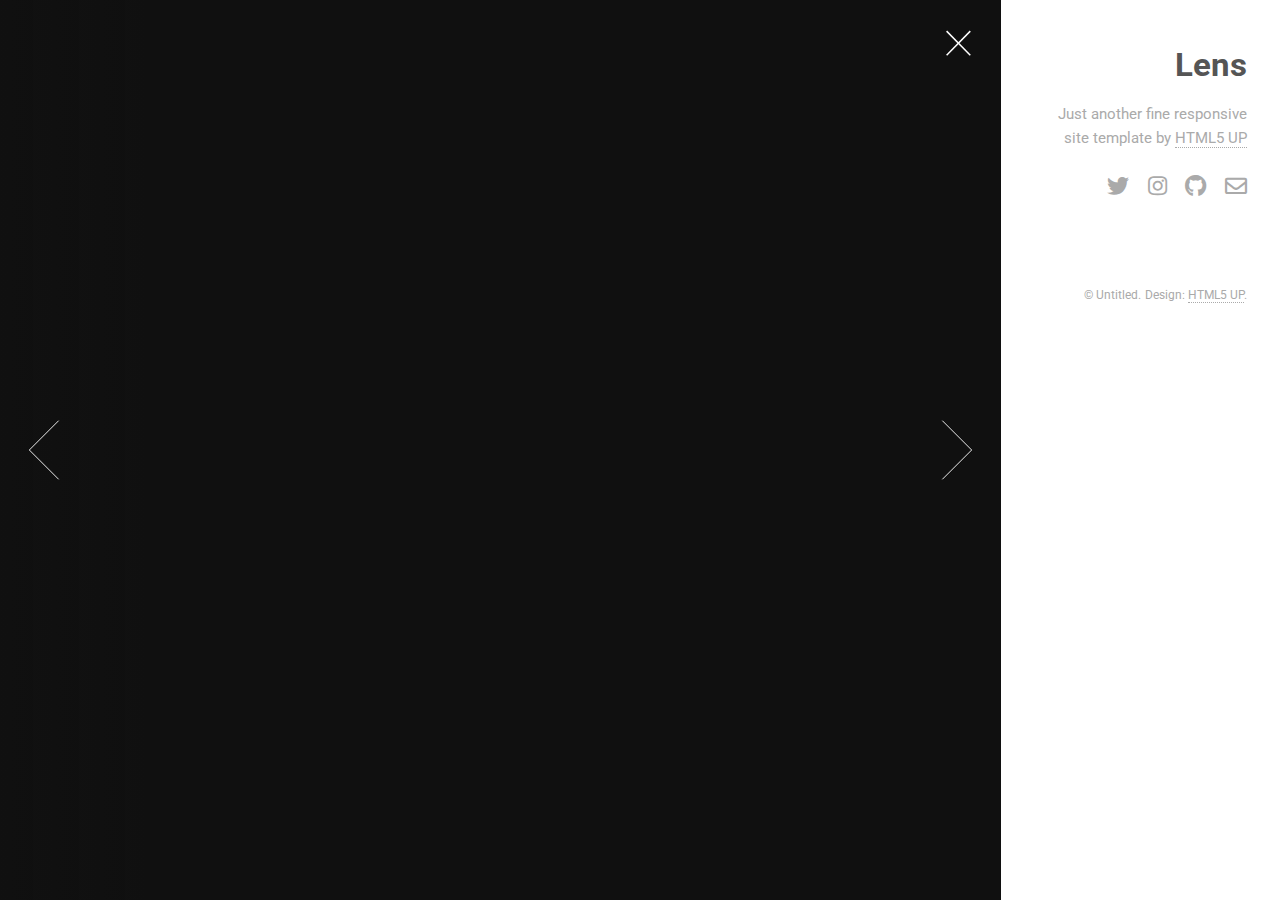
==== photogallery.html @ 50b04112 "Create photogallery.html" ====
<!DOCTYPE HTML>
<!--
	Lens by HTML5 UP
	html5up.net | @ajlkn
	Free for personal and commercial use under the CCA 3.0 license (html5up.net/license)
-->
<html>
	<head>
		<title>Lens by HTML5 UP</title>
		<meta charset="utf-8" />
		<meta name="viewport" content="width=device-width, initial-scale=1, user-scalable=no" />
		<link rel="stylesheet" href="assets/css/main.css" />
		<noscript><link rel="stylesheet" href="assets/css/noscript.css" /></noscript>
	</head>
	<body class="is-preload-0 is-preload-1 is-preload-2">

		<!-- Main -->
			<div id="main">

				<!-- Header -->
					<header id="header">
						<h1>Lens</h1>
						<p>Just another fine responsive site template by <a href="http://html5up.net">HTML5 UP</a></p>
						<ul class="icons">
							<li><a href="#" class="icon brands fa-twitter"><span class="label">Twitter</span></a></li>
							<li><a href="#" class="icon brands fa-instagram"><span class="label">Instagram</span></a></li>
							<li><a href="#" class="icon brands fa-github"><span class="label">Github</span></a></li>
							<li><a href="#" class="icon fa-envelope"><span class="label">Email</span></a></li>
						</ul>
					</header>

				<!-- Thumbnail -->
					<section id="thumbnails">
						<article>
							<a class="thumbnail" href="images/fulls/01.jpg" data-position="left center"><img src="images/thumbs/01.jpg" alt="" /></a>
							<h2>Diam tempus accumsan</h2>
							<p>Lorem ipsum dolor sit amet, consectetur adipiscing elit.</p>
						</article>
						<article>
							<a class="thumbnail" href="images/fulls/02.jpg"><img src="images/thumbs/02.jpg" alt="" /></a>
							<h2>Vivamus convallis libero</h2>
							<p>Sed velit lacus, laoreet at venenatis convallis in lorem tincidunt.</p>
						</article>
						<article>
							<a class="thumbnail" href="images/fulls/03.jpg" data-position="top center"><img src="images/thumbs/03.jpg" alt="" /></a>
							<h2>Nec accumsan enim felis</h2>
							<p>Maecenas eleifend tellus ut turpis eleifend, vitae pretium faucibus.</p>
						</article>
						<article>
							<a class="thumbnail" href="images/fulls/04.jpg"><img src="images/thumbs/04.jpg" alt="" /></a>
							<h2>Donec maximus nisi eget</h2>
							<p>Tristique in nulla vel congue. Sed sociis natoque parturient nascetur.</p>
						</article>
						<article>
							<a class="thumbnail" href="images/fulls/05.jpg" data-position="top center"><img src="images/thumbs/05.jpg" alt="" /></a>
							<h2>Nullam vitae nunc vulputate</h2>
							<p>In pellentesque cursus velit id posuere. Donec vehicula nulla.</p>
						</article>
						<article>
							<a class="thumbnail" href="images/fulls/06.jpg"><img src="images/thumbs/06.jpg" alt="" /></a>
							<h2>Phasellus magna faucibus</h2>
							<p>Nulla dignissim libero maximus tellus varius dictum ut posuere magna.</p>
						</article>
						<article>
							<a class="thumbnail" href="images/fulls/07.jpg"><img src="images/thumbs/07.jpg" alt="" /></a>
							<h2>Proin quis mauris</h2>
							<p>Etiam ultricies, lorem quis efficitur porttitor, facilisis ante orci urna.</p>
						</article>
						<article>
							<a class="thumbnail" href="images/fulls/08.jpg"><img src="images/thumbs/08.jpg" alt="" /></a>
							<h2>Gravida quis varius enim</h2>
							<p>Nunc egestas congue lorem. Nullam dictum placerat ex sapien tortor mattis.</p>
						</article>
						<article>
							<a class="thumbnail" href="images/fulls/09.jpg"><img src="images/thumbs/09.jpg" alt="" /></a>
							<h2>Morbi eget vitae adipiscing</h2>
							<p>In quis vulputate dui. Maecenas metus elit, dictum praesent lacinia lacus.</p>
						</article>
						<article>
							<a class="thumbnail" href="images/fulls/10.jpg"><img src="images/thumbs/10.jpg" alt="" /></a>
							<h2>Habitant tristique senectus</h2>
							<p>Vestibulum ante ipsum primis in faucibus orci luctus ac tincidunt dolor.</p>
						</article>
						<article>
							<a class="thumbnail" href="images/fulls/11.jpg"><img src="images/thumbs/11.jpg" alt="" /></a>
							<h2>Pharetra ex non faucibus</h2>
							<p>Ut sed magna euismod leo laoreet congue. Fusce congue enim ultricies.</p>
						</article>
						<article>
							<a class="thumbnail" href="images/fulls/12.jpg"><img src="images/thumbs/12.jpg" alt="" /></a>
							<h2>Mattis lorem sodales</h2>
							<p>Feugiat auctor leo massa, nec vestibulum nisl erat faucibus, rutrum nulla.</p>
						</article>
					</section>

				<!-- Footer -->
					<footer id="footer">
						<ul class="copyright">
							<li>&copy; Untitled.</li><li>Design: <a href="http://html5up.net">HTML5 UP</a>.</li>
						</ul>
					</footer>

			</div>

		<!-- Scripts -->
			<script src="assets/js/jquery.min.js"></script>
			<script src="assets/js/browser.min.js"></script>
			<script src="assets/js/breakpoints.min.js"></script>
			<script src="assets/js/main.js"></script>

	</body>
</html>
---- assets/css/main.css ----
@import url(fontawesome-all.min.css);
@import url("https://fonts.googleapis.com/css?family=Roboto:400,700");

/*
	Lens by HTML5 UP
	html5up.net | @ajlkn
	Free for personal and commercial use under the CCA 3.0 license (html5up.net/license)
*/

html, body, div, span, applet, object,
iframe, h1, h2, h3, h4, h5, h6, p, blockquote,
pre, a, abbr, acronym, address, big, cite,
code, del, dfn, em, img, ins, kbd, q, s, samp,
small, strike, strong, sub, sup, tt, var, b,
u, i, center, dl, dt, dd, ol, ul, li, fieldset,
form, label, legend, table, caption, tbody,
tfoot, thead, tr, th, td, article, aside,
canvas, details, embed, figure, figcaption,
footer, header, hgroup, menu, nav, output, ruby,
section, summary, time, mark, audio, video {
	margin: 0;
	padding: 0;
	border: 0;
	font-size: 100%;
	font: inherit;
	vertical-align: baseline;}

article, aside, details, figcaption, figure,
footer, header, hgroup, menu, nav, section {
	display: block;}

body {
	line-height: 1;
}

ol, ul {
	list-style: none;
}

blockquote, q {
	quotes: none;
}

	blockquote:before, blockquote:after, q:before, q:after {
		content: '';
		content: none;
	}

table {
	border-collapse: collapse;
	border-spacing: 0;
}

body {
	-webkit-text-size-adjust: none;
}

mark {
	background-color: transparent;
	color: inherit;
}

input::-moz-focus-inner {
	border: 0;
	padding: 0;
}

input, select, textarea {
	-moz-appearance: none;
	-webkit-appearance: none;
	-ms-appearance: none;
	appearance: none;
}

/* Basic */

	/*
			@-ms-viewport {
				width: device-width;
			}
		*/

	@media screen and (max-width: 480px) {

		html, body {
			min-width: 320px;
		}

	}

	body.is-preload-0 *, body.is-preload-0 *:before, body.is-preload-0 *:after {
		-moz-animation: none !important;
		-webkit-animation: none !important;
		-ms-animation: none !important;
		animation: none !important;
		-moz-transition: none !important;
		-webkit-transition: none !important;
		-ms-transition: none !important;
		transition: none !important;
	}

	html {
		box-sizing: border-box;
	}

	*, *:before, *:after {
		box-sizing: inherit;
	}

	html, body {
		background-color: #101010;
		overflow: hidden;
	}

/* Type */

	html {
		font-size: 16pt;
	}

		@media screen and (max-width: 1680px) {

			html {
				font-size: 12pt;
			}

		}

		@media screen and (max-width: 1280px) {

			html {
				font-size: 11pt;
			}

		}

	body {
		background-color: #fff;
		color: #aaa;
	}

	body, input, select, textarea {
		font-family: "Roboto", Helvetica, sans-serif;
		font-weight: 400;
		line-height: 1.65;
		font-size: 1em;
		color: #aaa;
	}

	a {
		-moz-transition: color 0.25s ease, border-bottom-color 0.25s ease;
		-webkit-transition: color 0.25s ease, border-bottom-color 0.25s ease;
		-ms-transition: color 0.25s ease, border-bottom-color 0.25s ease;
		transition: color 0.25s ease, border-bottom-color 0.25s ease;
		border-bottom: dotted 1px;
		color: inherit;
		text-decoration: none;
	}

		a:hover {
			border-bottom-color: transparent;
			color: #00D3B7;
		}

	strong, b {
		font-weight: 400;
		color: #555;
	}

	em, i {
		font-style: italic;
	}

	p {
		margin: 0 0 1.25em 0;
	}

	h1, h2, h3, h4, h5, h6 {
		font-weight: 400;
		line-height: 1.25;
		margin: 0 0 0.5em 0;
		color: #555;
	}

		h1 a, h2 a, h3 a, h4 a, h5 a, h6 a {
			color: inherit;
			text-decoration: none;
		}

	h2 {
		font-size: 1.25em;
	}

	h3 {
		font-size: 1em;
	}

	h4 {
		font-size: 0.9em;
	}

	h5 {
		font-size: 0.8em;
	}

	h6 {
		font-size: 0.7em;
	}

	sub {
		font-size: 0.8em;
		position: relative;
		top: 0.5em;
	}

	sup {
		font-size: 0.8em;
		position: relative;
		top: -0.5em;
	}

	blockquote {
		border-left: solid 4px #ccc;
		font-style: italic;
		margin: 0 0 1.25em 0;
		padding: 0.3125em 0 0.3125em 1.25em;
	}

	code {
		border-radius: 4px;
		border: solid 1px;
		font-family: "Courier New", monospace;
		font-size: 0.9em;
		margin: 0 0.25em;
		padding: 0.25em 0.65em;
		border-color: #ccc;
	}

	pre {
		-webkit-overflow-scrolling: touch;
		font-family: "Courier New", monospace;
		font-size: 0.9em;
		margin: 0 0 1.25em 0;
	}

		pre code {
			display: block;
			padding: 1em 1.5em;
			overflow-x: auto;
		}

	hr {
		border: 0;
		border-bottom: solid 1px #ccc;
		margin: 1.25em 0;
	}

		hr.major {
			margin: 1.875em 0;
		}

	.align-left {
		text-align: left;
	}

	.align-center {
		text-align: center;
	}

	.align-right {
		text-align: right;
	}

/* Button */

	input[type="submit"],
	input[type="reset"],
	input[type="button"],
	button,
	.button {
		-moz-appearance: none;
		-webkit-appearance: none;
		-ms-appearance: none;
		appearance: none;
		-moz-transition: background-color 0.25s ease-in-out, border-color 0.25s ease-in-out, color 0.25s ease-in-out;
		-webkit-transition: background-color 0.25s ease-in-out, border-color 0.25s ease-in-out, color 0.25s ease-in-out;
		-ms-transition: background-color 0.25s ease-in-out, border-color 0.25s ease-in-out, color 0.25s ease-in-out;
		transition: background-color 0.25s ease-in-out, border-color 0.25s ease-in-out, color 0.25s ease-in-out;
		background-color: transparent;
		border-radius: 4px;
		border: solid 1px #ccc;
		color: #555;
		cursor: pointer;
		display: inline-block;
		line-height: 1;
		padding: 0.75em 1.5em;
		text-align: center;
		text-decoration: none;
		white-space: nowrap;
	}

		input[type="submit"]:hover,
		input[type="reset"]:hover,
		input[type="button"]:hover,
		button:hover,
		.button:hover {
			border-color: #00D3B7;
			color: #00D3B7;
		}

			input[type="submit"]:hover:active,
			input[type="reset"]:hover:active,
			input[type="button"]:hover:active,
			button:hover:active,
			.button:hover:active {
				background-color: rgba(0, 211, 183, 0.15);
			}

		input[type="submit"].icon,
		input[type="reset"].icon,
		input[type="button"].icon,
		button.icon,
		.button.icon {
			padding-left: 1.35em;
		}

			input[type="submit"].icon:before,
			input[type="reset"].icon:before,
			input[type="button"].icon:before,
			button.icon:before,
			.button.icon:before {
				margin-right: 0.5em;
			}

		input[type="submit"].fit,
		input[type="reset"].fit,
		input[type="button"].fit,
		button.fit,
		.button.fit {
			width: 100%;
		}

		input[type="submit"].small,
		input[type="reset"].small,
		input[type="button"].small,
		button.small,
		.button.small {
			font-size: 0.8em;
		}

		input[type="submit"].large,
		input[type="reset"].large,
		input[type="button"].large,
		button.large,
		.button.large {
			font-size: 1.35em;
		}

		input[type="submit"].disabled, input[type="submit"]:disabled,
		input[type="reset"].disabled,
		input[type="reset"]:disabled,
		input[type="button"].disabled,
		input[type="button"]:disabled,
		button.disabled,
		button:disabled,
		.button.disabled,
		.button:disabled {
			pointer-events: none;
			opacity: 0.25;
		}

/* Form */

	form {
		margin: 0 0 1.25em 0;
	}

	label {
		color: #555;
		display: block;
		font-size: 0.9em;
		font-weight: 400;
		margin: 0 0 0.625em 0;
	}

	input[type="text"],
	input[type="password"],
	input[type="email"],
	select,
	textarea {
		-moz-appearance: none;
		-webkit-appearance: none;
		-ms-appearance: none;
		appearance: none;
		background-color: transparent;
		border-radius: 4px;
		border: solid 1px #ccc;
		color: inherit;
		display: block;
		outline: 0;
		padding: 0 0.75em;
		text-decoration: none;
		width: 100%;
	}

		input[type="text"]:invalid,
		input[type="password"]:invalid,
		input[type="email"]:invalid,
		select:invalid,
		textarea:invalid {
			box-shadow: none;
		}

		input[type="text"]:focus,
		input[type="password"]:focus,
		input[type="email"]:focus,
		select:focus,
		textarea:focus {
			border-color: #00D3B7;
		}

	select {
		background-image: url("data:image/svg+xml;charset=utf8,%3Csvg xmlns='http://www.w3.org/2000/svg' width='40' height='40' preserveAspectRatio='none' viewBox='0 0 40 40'%3E%3Cpath d='M9.4,12.3l10.4,10.4l10.4-10.4c0.2-0.2,0.5-0.4,0.9-0.4c0.3,0,0.6,0.1,0.9,0.4l3.3,3.3c0.2,0.2,0.4,0.5,0.4,0.9 c0,0.4-0.1,0.6-0.4,0.9L20.7,31.9c-0.2,0.2-0.5,0.4-0.9,0.4c-0.3,0-0.6-0.1-0.9-0.4L4.3,17.3c-0.2-0.2-0.4-0.5-0.4-0.9 c0-0.4,0.1-0.6,0.4-0.9l3.3-3.3c0.2-0.2,0.5-0.4,0.9-0.4S9.1,12.1,9.4,12.3z' fill='%23ccc' /%3E%3C/svg%3E");
		background-size: 1.25rem;
		background-repeat: no-repeat;
		background-position: calc(100% - 1rem) center;
		height: 2.75em;
		padding-right: 2.75em;
		text-overflow: ellipsis;
	}

		select option {
			color: #555;
			background: #fff;
		}

		select:focus::-ms-value {
			background-color: transparent;
		}

		select::-ms-expand {
			display: none;
		}

	.select-wrapper {
		text-decoration: none;
		display: block;
		position: relative;
	}

		.select-wrapper:before {
			-moz-osx-font-smoothing: grayscale;
			-webkit-font-smoothing: antialiased;
			display: inline-block;
			font-style: normal;
			font-variant: normal;
			text-rendering: auto;
			line-height: 1;
			text-transform: none !important;
			font-family: 'Font Awesome 5 Free';
			font-weight: 900;
		}

		.select-wrapper:before {
			color: #ccc;
			content: '\f107';
			display: block;
			height: 2.75em;
			line-height: 2.75em;
			pointer-events: none;
			position: absolute;
			right: 0;
			text-align: center;
			top: 0;
			width: 2.75em;
		}

		.select-wrapper select::-ms-expand {
			display: none;
		}

	input[type="text"],
	input[type="password"],
	input[type="email"],
	select {
		height: 2.75em;
	}

	textarea {
		padding: 0.75em 1em;
	}

	input[type="checkbox"],
	input[type="radio"] {
		-moz-appearance: none;
		-webkit-appearance: none;
		-ms-appearance: none;
		appearance: none;
		display: block;
		float: left;
		margin-right: -2em;
		opacity: 0;
		width: 1em;
		z-index: -1;
	}

		input[type="checkbox"] + label,
		input[type="radio"] + label {
			text-decoration: none;
			color: #aaa;
			cursor: pointer;
			display: inline-block;
			font-size: 1em;
			font-weight: 400;
			margin: 0;
			padding-left: 2.4em;
			padding-right: 0.75em;
			position: relative;
		}

			input[type="checkbox"] + label:before,
			input[type="radio"] + label:before {
				-moz-osx-font-smoothing: grayscale;
				-webkit-font-smoothing: antialiased;
				display: inline-block;
				font-style: normal;
				font-variant: normal;
				text-rendering: auto;
				line-height: 1;
				text-transform: none !important;
				font-family: 'Font Awesome 5 Free';
				font-weight: 900;
			}

			input[type="checkbox"] + label:before,
			input[type="radio"] + label:before {
				background: transparent;
				border-radius: 4px;
				border: solid 1px #ccc;
				content: '';
				display: inline-block;
				font-size: 0.8em;
				height: 2.0625em;
				left: 0;
				line-height: 2.0625em;
				position: absolute;
				text-align: center;
				top: 0;
				width: 2.0625em;
			}

		input[type="checkbox"]:checked + label:before,
		input[type="radio"]:checked + label:before {
			background-color: #555;
			border-color: #555;
			color: #fff;
			content: '\f00c';
		}

		input[type="checkbox"]:focus + label:before,
		input[type="radio"]:focus + label:before {
			border-color: #00D3B7;
		}

	input[type="checkbox"] + label:before {
		border-radius: 4px;
	}

	input[type="radio"] + label:before {
		border-radius: 100%;
	}

	::-webkit-input-placeholder {
		opacity: 1.0;
		color: #ccc !important;
	}

	:-moz-placeholder {
		opacity: 1.0;
		color: #ccc !important;
	}

	::-moz-placeholder {
		opacity: 1.0;
		color: #ccc !important;
	}

	:-ms-input-placeholder {
		opacity: 1.0;
		color: #ccc !important;
	}

	.field {
		margin: 0 0 1.25em 0;
	}

/* Icon */

	.icon {
		text-decoration: none;
		border-bottom: none;
		position: relative;
	}

		.icon:before {
			-moz-osx-font-smoothing: grayscale;
			-webkit-font-smoothing: antialiased;
			display: inline-block;
			font-style: normal;
			font-variant: normal;
			text-rendering: auto;
			line-height: 1;
			text-transform: none !important;
			font-family: 'Font Awesome 5 Free';
			font-weight: 400;
		}

		.icon > .label {
			display: none;
		}

		.icon:before {
			line-height: inherit;
		}

		.icon.solid:before {
			font-weight: 900;
		}

		.icon.brands:before {
			font-family: 'Font Awesome 5 Brands';
		}

/* List */

	ol {
		list-style: decimal;
		margin: 0 0 1.25em 0;
		padding-left: 1.25em;
	}

		ol li {
			padding-left: 0.25em;
		}

	ul {
		list-style: disc;
		margin: 0 0 1.25em 0;
		padding-left: 1em;
	}

		ul li {
			padding-left: 0.5em;
		}

		ul.alt {
			list-style: none;
			padding-left: 0;
		}

			ul.alt li {
				border-top: solid 1px #ccc;
				padding: 0.5em 0;
			}

				ul.alt li:first-child {
					border-top: 0;
					padding-top: 0;
				}

	dl {
		margin: 0 0 1.25em 0;
	}

		dl dt {
			display: block;
			font-weight: 400;
			margin: 0 0 0.625em 0;
		}

		dl dd {
			margin-left: 1.25em;
		}

/* Actions */

	ul.actions {
		display: -moz-flex;
		display: -webkit-flex;
		display: -ms-flex;
		display: flex;
		cursor: default;
		list-style: none;
		margin-left: -0.625em;
		padding-left: 0;
	}

		ul.actions li {
			padding: 0 0 0 0.625em;
			vertical-align: middle;
		}

		ul.actions.special {
			-moz-justify-content: center;
			-webkit-justify-content: center;
			-ms-justify-content: center;
			justify-content: center;
			width: 100%;
			margin-left: 0;
		}

			ul.actions.special li:first-child {
				padding-left: 0;
			}

		ul.actions.stacked {
			-moz-flex-direction: column;
			-webkit-flex-direction: column;
			-ms-flex-direction: column;
			flex-direction: column;
			margin-left: 0;
		}

			ul.actions.stacked li {
				padding: 0.8125em 0 0 0;
			}

				ul.actions.stacked li:first-child {
					padding-top: 0;
				}

		ul.actions.fit {
			width: calc(100% + 0.625em);
		}

			ul.actions.fit li {
				-moz-flex-grow: 1;
				-webkit-flex-grow: 1;
				-ms-flex-grow: 1;
				flex-grow: 1;
				-moz-flex-shrink: 1;
				-webkit-flex-shrink: 1;
				-ms-flex-shrink: 1;
				flex-shrink: 1;
				width: 100%;
			}

				ul.actions.fit li > * {
					width: 100%;
				}

			ul.actions.fit.stacked {
				width: 100%;
			}

		@media screen and (max-width: 480px) {

			ul.actions:not(.fixed) {
				-moz-flex-direction: column;
				-webkit-flex-direction: column;
				-ms-flex-direction: column;
				flex-direction: column;
				margin-left: 0;
				width: 100% !important;
			}

				ul.actions:not(.fixed) li {
					-moz-flex-grow: 1;
					-webkit-flex-grow: 1;
					-ms-flex-grow: 1;
					flex-grow: 1;
					-moz-flex-shrink: 1;
					-webkit-flex-shrink: 1;
					-ms-flex-shrink: 1;
					flex-shrink: 1;
					padding: 0.625em 0 0 0;
					text-align: center;
					width: 100%;
				}

					ul.actions:not(.fixed) li > * {
						width: 100%;
					}

					ul.actions:not(.fixed) li:first-child {
						padding-top: 0;
					}

					ul.actions:not(.fixed) li input[type="submit"],
					ul.actions:not(.fixed) li input[type="reset"],
					ul.actions:not(.fixed) li input[type="button"],
					ul.actions:not(.fixed) li button,
					ul.actions:not(.fixed) li .button {
						width: 100%;
					}

						ul.actions:not(.fixed) li input[type="submit"].icon:before,
						ul.actions:not(.fixed) li input[type="reset"].icon:before,
						ul.actions:not(.fixed) li input[type="button"].icon:before,
						ul.actions:not(.fixed) li button.icon:before,
						ul.actions:not(.fixed) li .button.icon:before {
							margin-left: -0.5rem;
						}

		}

/* Icons */

	ul.icons {
		cursor: default;
		list-style: none;
		padding-left: 0;
	}

		ul.icons li {
			display: inline-block;
			padding: 0 1em 0 0;
		}

			ul.icons li:last-child {
				padding-right: 0;
			}

			ul.icons li .icon:before {
				font-size: 1.5rem;
			}

/* Main */

	#main {
		-moz-transition: opacity 0.75s ease, right 0.75s ease, left 0.75s ease, visibility 0.75s;
		-webkit-transition: opacity 0.75s ease, right 0.75s ease, left 0.75s ease, visibility 0.75s;
		-ms-transition: opacity 0.75s ease, right 0.75s ease, left 0.75s ease, visibility 0.75s;
		transition: opacity 0.75s ease, right 0.75s ease, left 0.75s ease, visibility 0.75s;
		-webkit-overflow-scrolling: touch;
		position: fixed;
		top: 0;
		width: 22.5em;
		height: 100%;
		background: #fff;
		outline: 0;
		overflow-x: hidden;
		overflow-y: auto;
		text-align: right;
		visibility: visible;
		z-index: 10000;
		right: 0;
	}

		#main .toggle {
			-webkit-tap-highlight-color: rgba(0, 0, 0, 0);
			position: absolute;
			top: 0;
			width: 4em;
			height: 4em;
			background-image: url("images/close-small-alt.svg");
			background-repeat: no-repeat;
			background-size: 32px 32px;
			cursor: pointer;
			display: none;
			z-index: 1;
			background-position: 0.5em 0.5em;
			left: 0;
		}

		body.fullscreen #main {
			visibility: hidden;
			right: -22.5em;
		}

		body.is-preload-1 #main {
			opacity: 0;
			right: -2em;
		}

		@media screen and (max-width: 1280px) {

			#main {
				width: 19em;
			}

				body.fullscreen #main {
					right: -19em;
				}

		}

		@media screen and (max-width: 980px) {

			#main {
				background: rgba(255, 255, 255, 0.925);
			}

				#main .toggle {
					display: block;
				}

		}

		@media screen and (max-width: 480px) {

			#main {
				-moz-transition: opacity 0.5s ease, visibility 0.5s;
				-webkit-transition: opacity 0.5s ease, visibility 0.5s;
				-ms-transition: opacity 0.5s ease, visibility 0.5s;
				transition: opacity 0.5s ease, visibility 0.5s;
				width: 100%;
				background: #fff;
				text-align: center;
			}

				body.is-preload-1 #main {
					left: auto !important;
					right: auto !important;
				}

				body.fullscreen #main {
					left: auto !important;
					right: auto !important;
					opacity: 0;
				}

				#main .toggle {
					display: none;
				}

		}

/* Header */

	#header {
		padding: 3em 2.25em 1.75em 2.25em ;
	}

		#header h1 {
			font-size: 2.25em;
			font-weight: 700;
		}

/* Footer */

	#footer {
		padding: 2.25em 2.25em 1em 2.25em ;
	}

		#footer .copyright {
			list-style: none;
			padding: 0;
		}

			#footer .copyright li {
				display: inline-block;
				font-size: 0.8em;
				margin-left: 0.35em;
				padding: 0;
			}

				#footer .copyright li:first-child {
					margin-left: 0;
				}

/* Thumbnails */

	#thumbnails {
		display: -moz-flex;
		display: -webkit-flex;
		display: -ms-flex;
		display: flex;
		-moz-flex-wrap: wrap;
		-webkit-flex-wrap: wrap;
		-ms-flex-wrap: wrap;
		flex-wrap: wrap;
		padding: 0 0.75em;
	}

		#thumbnails article {
			position: relative;
			width: 50%;
			background: #101010;
			outline: 0;
		}

			#thumbnails article .thumbnail {
				-webkit-tap-highlight-color: rgba(0, 0, 0, 0);
				display: block;
				position: relative;
				border: 0;
				outline: 0;
			}

				#thumbnails article .thumbnail img {
					display: block;
					width: 100%;
				}

				#thumbnails article .thumbnail:before {
					pointer-events: none;
					-moz-transition: opacity 0.25s ease;
					-webkit-transition: opacity 0.25s ease;
					-ms-transition: opacity 0.25s ease;
					transition: opacity 0.25s ease;
					content: '';
					position: absolute;
					left: 0;
					top: 0;
					width: 100%;
					height: 100%;
					box-shadow: inset 0 0 0 2px #00D3B7, inset 0 0 0px 3px rgba(0, 0, 0, 0.15);
					opacity: 0;
					z-index: 1;
				}

				#thumbnails article .thumbnail:focus:before {
					opacity: 0.5;
				}

			#thumbnails article h2, #thumbnails article p {
				display: none;
			}

			#thumbnails article.active .thumbnail:before {
				opacity: 1;
			}

		@media screen and (max-width: 480px) {

			#thumbnails article .thumbnail:before {
				display: none;
			}

		}

/* Viewer */

	@-moz-keyframes spinner {
		0% {
			-moz-transform: rotate(0deg);
			-webkit-transform: rotate(0deg);
			-ms-transform: rotate(0deg);
			transform: rotate(0deg);
		}

		100% {
			-moz-transform: rotate(360deg);
			-webkit-transform: rotate(360deg);
			-ms-transform: rotate(360deg);
			transform: rotate(360deg);
		}
	}

	@-webkit-keyframes spinner {
		0% {
			-moz-transform: rotate(0deg);
			-webkit-transform: rotate(0deg);
			-ms-transform: rotate(0deg);
			transform: rotate(0deg);
		}

		100% {
			-moz-transform: rotate(360deg);
			-webkit-transform: rotate(360deg);
			-ms-transform: rotate(360deg);
			transform: rotate(360deg);
		}
	}

	@-ms-keyframes spinner {
		0% {
			-moz-transform: rotate(0deg);
			-webkit-transform: rotate(0deg);
			-ms-transform: rotate(0deg);
			transform: rotate(0deg);
		}

		100% {
			-moz-transform: rotate(360deg);
			-webkit-transform: rotate(360deg);
			-ms-transform: rotate(360deg);
			transform: rotate(360deg);
		}
	}

	@keyframes spinner {
		0% {
			-moz-transform: rotate(0deg);
			-webkit-transform: rotate(0deg);
			-ms-transform: rotate(0deg);
			transform: rotate(0deg);
		}

		100% {
			-moz-transform: rotate(360deg);
			-webkit-transform: rotate(360deg);
			-ms-transform: rotate(360deg);
			transform: rotate(360deg);
		}
	}

	#viewer {
		-moz-transition: opacity 0.75s ease, width 0.75s ease;
		-webkit-transition: opacity 0.75s ease, width 0.75s ease;
		-ms-transition: opacity 0.75s ease, width 0.75s ease;
		transition: opacity 0.75s ease, width 0.75s ease;
		position: absolute;
		top: 0;
		width: calc(100% - 22.5em);
		height: 100%;
		left: 0;
	}

		#viewer .inner {
			pointer-events: none;
			position: absolute;
			top: 0;
			left: 0;
			width: 100%;
			height: 100%;
			z-index: 2;
		}

			#viewer .inner > * {
				pointer-events: auto;
			}

			#viewer .inner:before {
				background-image: -moz-linear-gradient(left, rgba(16,16,16,0.2), rgba(16,16,16,0) 10em, rgba(16,16,16,0)), -moz-linear-gradient(right, rgba(16,16,16,0.2), rgba(16,16,16,0) 10em, rgba(16,16,16,0));
				background-image: -webkit-linear-gradient(left, rgba(16,16,16,0.2), rgba(16,16,16,0) 10em, rgba(16,16,16,0)), -webkit-linear-gradient(right, rgba(16,16,16,0.2), rgba(16,16,16,0) 10em, rgba(16,16,16,0));
				background-image: -ms-linear-gradient(left, rgba(16,16,16,0.2), rgba(16,16,16,0) 10em, rgba(16,16,16,0)), -ms-linear-gradient(right, rgba(16,16,16,0.2), rgba(16,16,16,0) 10em, rgba(16,16,16,0));
				background-image: linear-gradient(left, rgba(16,16,16,0.2), rgba(16,16,16,0) 10em, rgba(16,16,16,0)), linear-gradient(right, rgba(16,16,16,0.2), rgba(16,16,16,0) 10em, rgba(16,16,16,0));
				content: '';
				display: block;
				position: absolute;
				top: 0;
				left: 0;
				width: 100%;
				height: 100%;
			}

			#viewer .inner .toggle {
				-webkit-tap-highlight-color: rgba(0, 0, 0, 0);
				position: absolute;
				top: 0;
				width: 4em;
				height: 4em;
				background-image: url("images/close.svg");
				background-repeat: no-repeat;
				background-size: 64px 64px;
				cursor: pointer;
				z-index: 1;
				right: 0;
				background-position: calc(100% - 0.75em) 0.75em;
			}

			#viewer .inner .nav-next,
			#viewer .inner .nav-previous {
				-webkit-tap-highlight-color: rgba(0, 0, 0, 0);
				position: absolute;
				top: 50%;
				width: 6em;
				height: 6em;
				margin-top: -3em;
				background-image: url("images/arrow.svg");
				background-position: center;
				background-repeat: no-repeat;
				background-size: contain;
				cursor: pointer;
			}

			#viewer .inner .nav-previous {
				-moz-transform: scaleX(-1);
				-webkit-transform: scaleX(-1);
				-ms-transform: scaleX(-1);
				transform: scaleX(-1);
				left: 0;
			}

			#viewer .inner .nav-next {
				right: 0;
			}

		#viewer .slide {
			-moz-transition: opacity 0.5s ease-in-out;
			-webkit-transition: opacity 0.5s ease-in-out;
			-ms-transition: opacity 0.5s ease-in-out;
			transition: opacity 0.5s ease-in-out;
			position: absolute;
			top: 0;
			left: 0;
			width: 100%;
			height: 100%;
			opacity: 1;
			z-index: 1;
		}

			#viewer .slide .caption {
				background-image: -moz-linear-gradient(bottom, rgba(16,16,16,0.75), rgba(16,16,16,0.25) 80%, rgba(16,16,16,0));
				background-image: -webkit-linear-gradient(bottom, rgba(16,16,16,0.75), rgba(16,16,16,0.25) 80%, rgba(16,16,16,0));
				background-image: -ms-linear-gradient(bottom, rgba(16,16,16,0.75), rgba(16,16,16,0.25) 80%, rgba(16,16,16,0));
				background-image: linear-gradient(bottom, rgba(16,16,16,0.75), rgba(16,16,16,0.25) 80%, rgba(16,16,16,0));
				padding: 2em 2em 0.75em 2em ;
				position: absolute;
				bottom: 0;
				left: 0;
				width: 100%;
				color: rgba(255, 255, 255, 0.5);
				z-index: 1;
			}

				#viewer .slide .caption h2, #viewer .slide .caption h3, #viewer .slide .caption h4, #viewer .slide .caption h5, #viewer .slide .caption h6 {
					color: #fff;
				}

			#viewer .slide .image {
				-moz-transition: opacity 0.5s ease-in-out;
				-webkit-transition: opacity 0.5s ease-in-out;
				-ms-transition: opacity 0.5s ease-in-out;
				transition: opacity 0.5s ease-in-out;
				position: absolute;
				top: 0;
				left: 0;
				width: 100%;
				height: 100%;
				background-repeat: no-repeat;
				background-size: cover;
				opacity: 0;
			}

			#viewer .slide:before {
				-moz-animation: spinner 1s linear infinite;
				-webkit-animation: spinner 1s linear infinite;
				-ms-animation: spinner 1s linear infinite;
				animation: spinner 1s linear infinite;
				-moz-transition: opacity 0.5s ease-in-out;
				-webkit-transition: opacity 0.5s ease-in-out;
				-ms-transition: opacity 0.5s ease-in-out;
				transition: opacity 0.5s ease-in-out;
				content: '';
				display: block;
				position: absolute;
				top: 50%;
				left: 50%;
				width: 3em;
				height: 3em;
				background-image: url("images/spinner.svg");
				background-position: center;
				background-repeat: no-repeat;
				background-size: contain;
				margin: -1.5em 0 0 -1.5em;
				opacity: 0;
			}

			#viewer .slide.loading:before {
				opacity: 1;
			}

			#viewer .slide.active .image {
				opacity: 1;
			}

		body.fullscreen #viewer {
			width: 100%;
		}

			body.fullscreen #viewer .inner .toggle {
				background-image: url("images/open.svg");
			}

		body.is-preload-1 #viewer {
			opacity: 0;
		}

		body.is-preload-2 #viewer .slide {
			opacity: 0;
		}

		@media screen and (max-width: 1280px) {

			#viewer {
				width: calc(100% - 19em);
			}

		}

		@media screen and (max-width: 980px) {

			#viewer {
				width: 100%;
			}

				#viewer .inner .toggle {
					-moz-transition: opacity 0.75s ease;
					-webkit-transition: opacity 0.75s ease;
					-ms-transition: opacity 0.75s ease;
					transition: opacity 0.75s ease;
					background-image: url("images/open.svg");
					opacity: 0;
					right: 0;
				}

				body.fullscreen #viewer .inner .toggle {
					opacity: 1;
				}

		}

		@media screen and (max-width: 736px) {

			#viewer .inner .toggle {
				background-size: 32px 32px;
			}

			#viewer .inner .nav-next,
			#viewer .inner .nav-previous {
				background-image: url("images/arrow-small.svg");
				background-size: 32px 32px;
			}

			body.fullscreen #viewer .inner .toggle {
				background-image: url("images/open-small.svg");
			}

		}

		@media screen and (max-width: 480px) {

			#viewer {
				-moz-transition: opacity 0.5s ease;
				-webkit-transition: opacity 0.5s ease;
				-ms-transition: opacity 0.5s ease;
				transition: opacity 0.5s ease;
				-moz-transition-delay: 0s;
				-webkit-transition-delay: 0s;
				-ms-transition-delay: 0s;
				transition-delay: 0s;
				opacity: 0;
			}

				#viewer .inner .toggle {
					background-image: url("images/close-small.svg") !important;
					background-size: 32px 32px;
				}

				body.fullscreen #viewer {
					-moz-transition-delay: 0.5s;
					-webkit-transition-delay: 0.5s;
					-ms-transition-delay: 0.5s;
					transition-delay: 0.5s;
					opacity: 1;
				}

		}
---- assets/css/noscript.css ----
/*
	Lens by HTML5 UP
	html5up.net | @ajlkn
	Free for personal and commercial use under the CCA 3.0 license (html5up.net/license)
*/

/* Main */

	#main {
		opacity: 1 !important;
		right: 0 !important;
	}

	body:before {
		content: 'Javascript is disabled :(';
		display: block;
		position: absolute;
		top: 50%;
		width: calc(100% - 22.5em * 0.333333333);
		height: 4em;
		margin-top: -2em;
		color: #282828;
		cursor: default;
		font-size: 3em;
		line-height: 4em;
		text-align: center;
		white-space: nowrap;
		left: 0;
	}
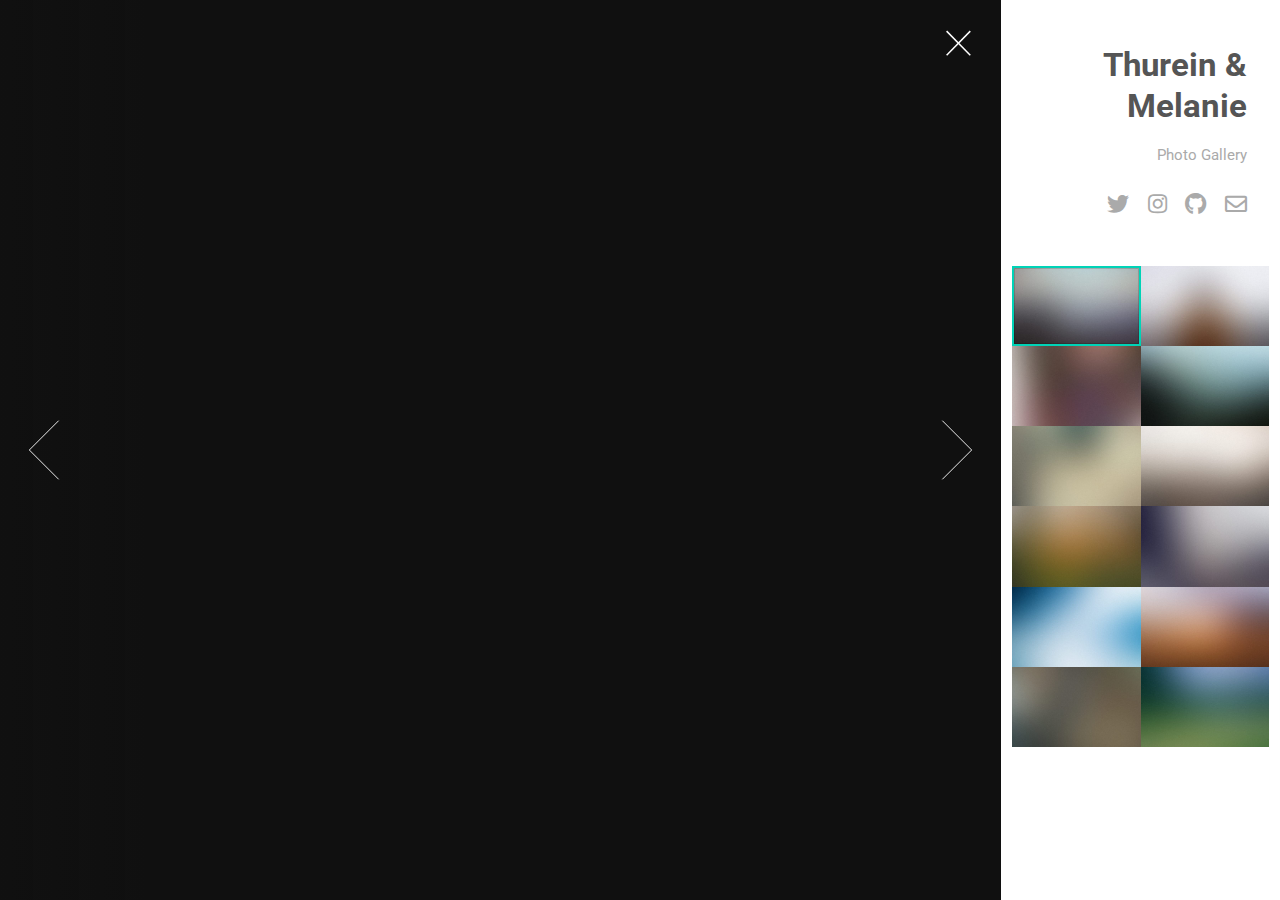
==== commit 50fc77ef: "Update photogallery.html" ====
--- a/photogallery.html
+++ b/photogallery.html
@@ -19,8 +19,8 @@
 
 				<!-- Header -->
 					<header id="header">
-						<h1>Lens</h1>
-						<p>Just another fine responsive site template by <a href="http://html5up.net">HTML5 UP</a></p>
+						<h1>Thurein & Melanie</h1>
+						<p>Photo Gallery</p>
 						<ul class="icons">
 							<li><a href="#" class="icon brands fa-twitter"><span class="label">Twitter</span></a></li>
 							<li><a href="#" class="icon brands fa-instagram"><span class="label">Instagram</span></a></li>
@@ -94,12 +94,12 @@
 					</section>
 
 				<!-- Footer -->
-					<footer id="footer">
+	<!--				<footer id="footer">
 						<ul class="copyright">
 							<li>&copy; Untitled.</li><li>Design: <a href="http://html5up.net">HTML5 UP</a>.</li>
 						</ul>
 					</footer>
-
+-->
 			</div>
 
 		<!-- Scripts -->
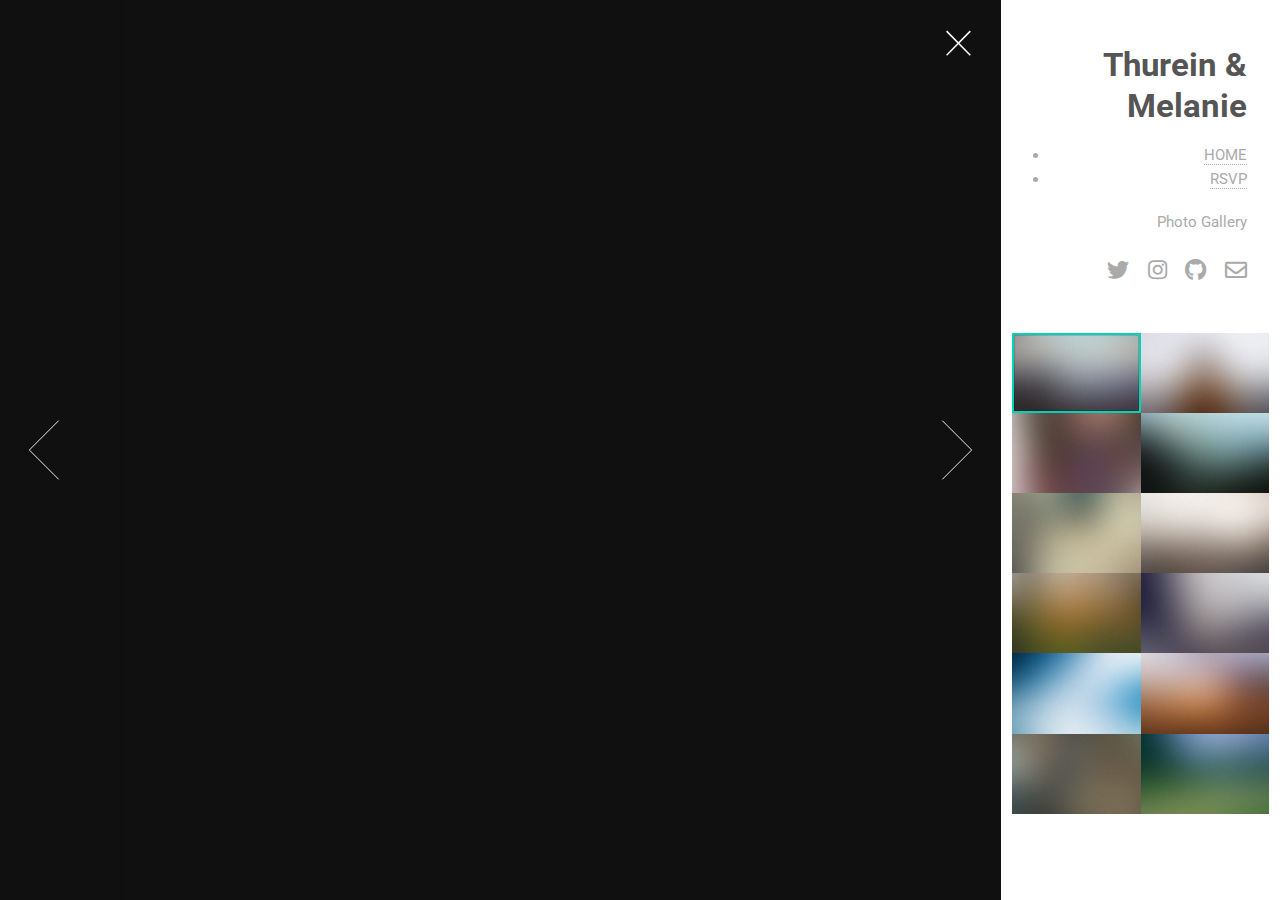
==== commit 0f81d194: "Update photogallery.html" ====
--- a/photogallery.html
+++ b/photogallery.html
@@ -6,7 +6,7 @@
 -->
 <html>
 	<head>
-		<title>Lens by HTML5 UP</title>
+		<title>Our Wedding Photos</title>
 		<meta charset="utf-8" />
 		<meta name="viewport" content="width=device-width, initial-scale=1, user-scalable=no" />
 		<link rel="stylesheet" href="assets/css/main.css" />
@@ -20,6 +20,12 @@
 				<!-- Header -->
 					<header id="header">
 						<h1>Thurein & Melanie</h1>
+						<nav>
+							<ul>
+								<li><a href="index.html">HOME</a></li>
+								<li><a href="02-rsvp.html">RSVP </a></li>
+							</ul>
+						</nav>
 						<p>Photo Gallery</p>
 						<ul class="icons">
 							<li><a href="#" class="icon brands fa-twitter"><span class="label">Twitter</span></a></li>
@@ -28,6 +34,7 @@
 							<li><a href="#" class="icon fa-envelope"><span class="label">Email</span></a></li>
 						</ul>
 					</header>
+
 
 				<!-- Thumbnail -->
 					<section id="thumbnails">
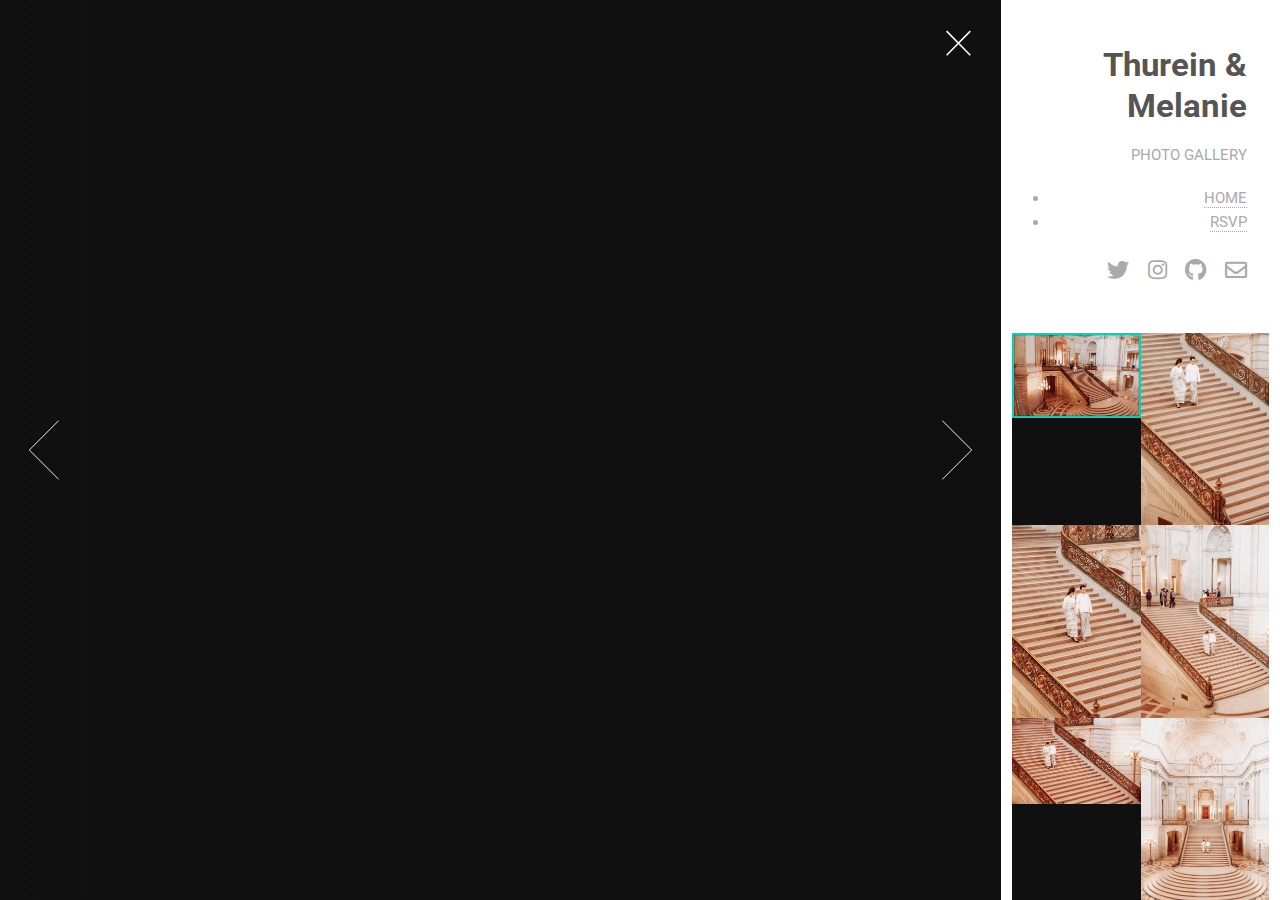
==== commit bafb8292: "Update photogallery.html" ====
--- a/photogallery.html
+++ b/photogallery.html
@@ -20,13 +20,14 @@
 				<!-- Header -->
 					<header id="header">
 						<h1>Thurein & Melanie</h1>
+						<p>PHOTO GALLERY</p>
 						<nav>
 							<ul>
 								<li><a href="index.html">HOME</a></li>
 								<li><a href="02-rsvp.html">RSVP </a></li>
 							</ul>
 						</nav>
-						<p>Photo Gallery</p>
+
 						<ul class="icons">
 							<li><a href="#" class="icon brands fa-twitter"><span class="label">Twitter</span></a></li>
 							<li><a href="#" class="icon brands fa-instagram"><span class="label">Instagram</span></a></li>
@@ -39,62 +40,62 @@
 				<!-- Thumbnail -->
 					<section id="thumbnails">
 						<article>
-							<a class="thumbnail" href="images/fulls/01.jpg" data-position="left center"><img src="images/thumbs/01.jpg" alt="" /></a>
+							<a class="thumbnail" href="cityhall/wedding-1.jpg" data-position="left center"><img src="resized/wedding-1.jpg" alt="" /></a>
 							<h2>Diam tempus accumsan</h2>
 							<p>Lorem ipsum dolor sit amet, consectetur adipiscing elit.</p>
 						</article>
 						<article>
-							<a class="thumbnail" href="images/fulls/02.jpg"><img src="images/thumbs/02.jpg" alt="" /></a>
+							<a class="thumbnail" href="cityhall/wedding-2.jpg"><img src="resized/wedding-2.jpg" alt="" /></a>
 							<h2>Vivamus convallis libero</h2>
 							<p>Sed velit lacus, laoreet at venenatis convallis in lorem tincidunt.</p>
 						</article>
 						<article>
-							<a class="thumbnail" href="images/fulls/03.jpg" data-position="top center"><img src="images/thumbs/03.jpg" alt="" /></a>
+							<a class="thumbnail" href="cityhall/wedding-3.jpg" data-position="top center"><img src="resized/wedding-3.jpg" alt="" /></a>
 							<h2>Nec accumsan enim felis</h2>
 							<p>Maecenas eleifend tellus ut turpis eleifend, vitae pretium faucibus.</p>
 						</article>
 						<article>
-							<a class="thumbnail" href="images/fulls/04.jpg"><img src="images/thumbs/04.jpg" alt="" /></a>
+							<a class="thumbnail" href="cityhall/wedding-4.jpg"><img src="resized/wedding-4.jpg" alt="" /></a>
 							<h2>Donec maximus nisi eget</h2>
 							<p>Tristique in nulla vel congue. Sed sociis natoque parturient nascetur.</p>
 						</article>
 						<article>
-							<a class="thumbnail" href="images/fulls/05.jpg" data-position="top center"><img src="images/thumbs/05.jpg" alt="" /></a>
+							<a class="thumbnail" href="cityhall/wedding-5.jpg" data-position="top center"><img src="resized/wedding-5.jpg" alt="" /></a>
 							<h2>Nullam vitae nunc vulputate</h2>
 							<p>In pellentesque cursus velit id posuere. Donec vehicula nulla.</p>
 						</article>
 						<article>
-							<a class="thumbnail" href="images/fulls/06.jpg"><img src="images/thumbs/06.jpg" alt="" /></a>
+							<a class="thumbnail" href="cityhall/wedding-7.1.jpg"><img src="resized/wedding-7.1.jpg" alt="" /></a>
 							<h2>Phasellus magna faucibus</h2>
 							<p>Nulla dignissim libero maximus tellus varius dictum ut posuere magna.</p>
 						</article>
 						<article>
-							<a class="thumbnail" href="images/fulls/07.jpg"><img src="images/thumbs/07.jpg" alt="" /></a>
+							<a class="thumbnail" href="cityhall/wedding-9.jpg"><img src="resized/wedding-9.jpg" alt="" /></a>
 							<h2>Proin quis mauris</h2>
 							<p>Etiam ultricies, lorem quis efficitur porttitor, facilisis ante orci urna.</p>
 						</article>
 						<article>
-							<a class="thumbnail" href="images/fulls/08.jpg"><img src="images/thumbs/08.jpg" alt="" /></a>
+							<a class="thumbnail" href="cityhall/wedding-10.jpg"><img src="resized/wedding-10.jpg" alt="" /></a>
 							<h2>Gravida quis varius enim</h2>
 							<p>Nunc egestas congue lorem. Nullam dictum placerat ex sapien tortor mattis.</p>
 						</article>
 						<article>
-							<a class="thumbnail" href="images/fulls/09.jpg"><img src="images/thumbs/09.jpg" alt="" /></a>
+							<a class="thumbnail" href="cityhall/wedding-11.jpg"><img src="resized/wedding-11.jpg" alt="" /></a>
 							<h2>Morbi eget vitae adipiscing</h2>
 							<p>In quis vulputate dui. Maecenas metus elit, dictum praesent lacinia lacus.</p>
 						</article>
 						<article>
-							<a class="thumbnail" href="images/fulls/10.jpg"><img src="images/thumbs/10.jpg" alt="" /></a>
+							<a class="thumbnail" href="cityhall/wedding-12.jpg"><img src="resized/wedding-12.jpg" alt="" /></a>
 							<h2>Habitant tristique senectus</h2>
 							<p>Vestibulum ante ipsum primis in faucibus orci luctus ac tincidunt dolor.</p>
 						</article>
 						<article>
-							<a class="thumbnail" href="images/fulls/11.jpg"><img src="images/thumbs/11.jpg" alt="" /></a>
+							<a class="thumbnail" href="cityhall/wedding-13.jpg"><img src="resized/wedding-13.jpg" alt="" /></a>
 							<h2>Pharetra ex non faucibus</h2>
 							<p>Ut sed magna euismod leo laoreet congue. Fusce congue enim ultricies.</p>
 						</article>
 						<article>
-							<a class="thumbnail" href="images/fulls/12.jpg"><img src="images/thumbs/12.jpg" alt="" /></a>
+							<a class="thumbnail" href="cityhall/wedding-14.jpg"><img src="resized/wedding-14.jpg" alt="" /></a>
 							<h2>Mattis lorem sodales</h2>
 							<p>Feugiat auctor leo massa, nec vestibulum nisl erat faucibus, rutrum nulla.</p>
 						</article>
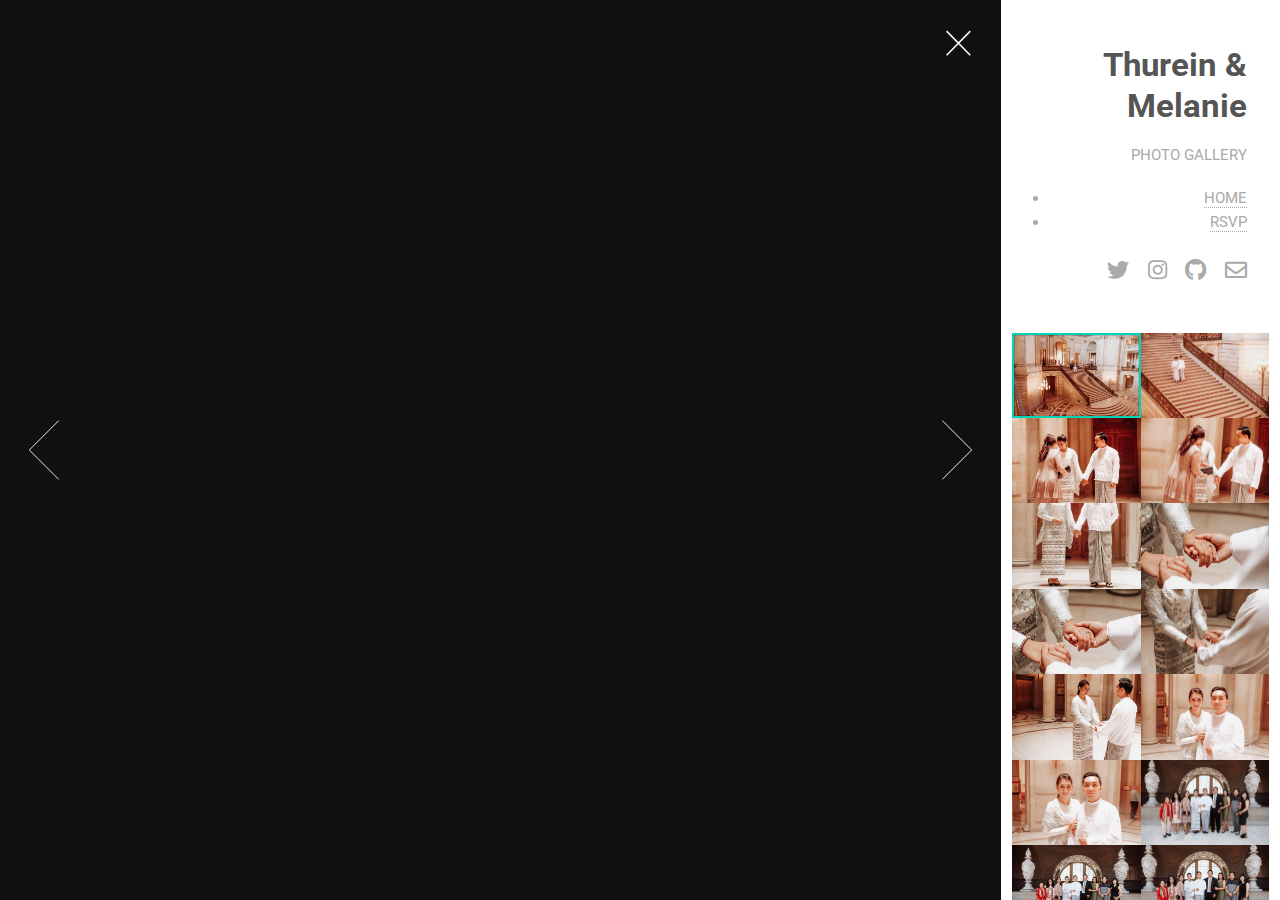
==== commit 2ef45371: "Update photogallery.html" ====
--- a/photogallery.html
+++ b/photogallery.html
@@ -45,57 +45,352 @@
 							<p>Lorem ipsum dolor sit amet, consectetur adipiscing elit.</p>
 						</article>
 						<article>
-							<a class="thumbnail" href="cityhall/wedding-2.jpg"><img src="resized/wedding-2.jpg" alt="" /></a>
+							<a class="thumbnail" href="cityhall/wedding-5.jpg"><img src="resized/wedding-5.jpg" alt="" /></a>
 							<h2>Vivamus convallis libero</h2>
 							<p>Sed velit lacus, laoreet at venenatis convallis in lorem tincidunt.</p>
 						</article>
 						<article>
-							<a class="thumbnail" href="cityhall/wedding-3.jpg" data-position="top center"><img src="resized/wedding-3.jpg" alt="" /></a>
+							<a class="thumbnail" href="cityhall/wedding-10.jpg" data-position="top center"><img src="resized/wedding-10.jpg" alt="" /></a>
 							<h2>Nec accumsan enim felis</h2>
 							<p>Maecenas eleifend tellus ut turpis eleifend, vitae pretium faucibus.</p>
 						</article>
 						<article>
-							<a class="thumbnail" href="cityhall/wedding-4.jpg"><img src="resized/wedding-4.jpg" alt="" /></a>
+							<a class="thumbnail" href="cityhall/wedding-11.jpg"><img src="resized/wedding-11.jpg" alt="" /></a>
 							<h2>Donec maximus nisi eget</h2>
 							<p>Tristique in nulla vel congue. Sed sociis natoque parturient nascetur.</p>
 						</article>
 						<article>
-							<a class="thumbnail" href="cityhall/wedding-5.jpg" data-position="top center"><img src="resized/wedding-5.jpg" alt="" /></a>
+							<a class="thumbnail" href="cityhall/wedding-13.jpg" data-position="top center"><img src="resized/wedding-13.jpg" alt="" /></a>
 							<h2>Nullam vitae nunc vulputate</h2>
 							<p>In pellentesque cursus velit id posuere. Donec vehicula nulla.</p>
 						</article>
 						<article>
-							<a class="thumbnail" href="cityhall/wedding-7.1.jpg"><img src="resized/wedding-7.1.jpg" alt="" /></a>
+							<a class="thumbnail" href="cityhall/wedding-14.jpg"><img src="resized/wedding-14.jpg" alt="" /></a>
 							<h2>Phasellus magna faucibus</h2>
 							<p>Nulla dignissim libero maximus tellus varius dictum ut posuere magna.</p>
 						</article>
 						<article>
-							<a class="thumbnail" href="cityhall/wedding-9.jpg"><img src="resized/wedding-9.jpg" alt="" /></a>
+							<a class="thumbnail" href="cityhall/wedding-15.jpg"><img src="resized/wedding-15.jpg" alt="" /></a>
 							<h2>Proin quis mauris</h2>
 							<p>Etiam ultricies, lorem quis efficitur porttitor, facilisis ante orci urna.</p>
 						</article>
 						<article>
-							<a class="thumbnail" href="cityhall/wedding-10.jpg"><img src="resized/wedding-10.jpg" alt="" /></a>
+							<a class="thumbnail" href="cityhall/wedding-16.jpg"><img src="resized/wedding-16.jpg" alt="" /></a>
 							<h2>Gravida quis varius enim</h2>
 							<p>Nunc egestas congue lorem. Nullam dictum placerat ex sapien tortor mattis.</p>
 						</article>
 						<article>
-							<a class="thumbnail" href="cityhall/wedding-11.jpg"><img src="resized/wedding-11.jpg" alt="" /></a>
+							<a class="thumbnail" href="cityhall/wedding-17.jpg"><img src="resized/wedding-17.jpg" alt="" /></a>
 							<h2>Morbi eget vitae adipiscing</h2>
 							<p>In quis vulputate dui. Maecenas metus elit, dictum praesent lacinia lacus.</p>
 						</article>
 						<article>
-							<a class="thumbnail" href="cityhall/wedding-12.jpg"><img src="resized/wedding-12.jpg" alt="" /></a>
+							<a class="thumbnail" href="cityhall/wedding-18.jpg"><img src="resized/wedding-18.jpg" alt="" /></a>
 							<h2>Habitant tristique senectus</h2>
 							<p>Vestibulum ante ipsum primis in faucibus orci luctus ac tincidunt dolor.</p>
 						</article>
 						<article>
-							<a class="thumbnail" href="cityhall/wedding-13.jpg"><img src="resized/wedding-13.jpg" alt="" /></a>
+							<a class="thumbnail" href="cityhall/wedding-19.jpg"><img src="resized/wedding-19.jpg" alt="" /></a>
 							<h2>Pharetra ex non faucibus</h2>
 							<p>Ut sed magna euismod leo laoreet congue. Fusce congue enim ultricies.</p>
 						</article>
 						<article>
-							<a class="thumbnail" href="cityhall/wedding-14.jpg"><img src="resized/wedding-14.jpg" alt="" /></a>
+							<a class="thumbnail" href="cityhall/wedding-20.jpg"><img src="resized/wedding-20.jpg" alt="" /></a>
+							<h2>Mattis lorem sodales</h2>
+							<p>Feugiat auctor leo massa, nec vestibulum nisl erat faucibus, rutrum nulla.</p>
+						</article>
+						<article>
+							<a class="thumbnail" href="cityhall/wedding-21.jpg"><img src="resized/wedding-21.jpg" alt="" /></a>
+							<h2>Mattis lorem sodales</h2>
+							<p>Feugiat auctor leo massa, nec vestibulum nisl erat faucibus, rutrum nulla.</p>
+						</article>
+						<article>
+							<a class="thumbnail" href="cityhall/wedding-22.jpg"><img src="resized/wedding-22.jpg" alt="" /></a>
+							<h2>Mattis lorem sodales</h2>
+							<p>Feugiat auctor leo massa, nec vestibulum nisl erat faucibus, rutrum nulla.</p>
+						</article>
+						<article>
+							<a class="thumbnail" href="cityhall/wedding-23.jpg"><img src="resized/wedding-23.jpg" alt="" /></a>
+							<h2>Mattis lorem sodales</h2>
+							<p>Feugiat auctor leo massa, nec vestibulum nisl erat faucibus, rutrum nulla.</p>
+						</article>
+						<article>
+							<a class="thumbnail" href="cityhall/wedding-25.jpg"><img src="resized/wedding-25.jpg" alt="" /></a>
+							<h2>Mattis lorem sodales</h2>
+							<p>Feugiat auctor leo massa, nec vestibulum nisl erat faucibus, rutrum nulla.</p>
+						</article>
+						<article>
+							<a class="thumbnail" href="cityhall/wedding-26.jpg"><img src="resized/wedding-26.jpg" alt="" /></a>
+							<h2>Mattis lorem sodales</h2>
+							<p>Feugiat auctor leo massa, nec vestibulum nisl erat faucibus, rutrum nulla.</p>
+						</article>
+						<article>
+							<a class="thumbnail" href="cityhall/wedding-28.jpg"><img src="resized/wedding-28.jpg" alt="" /></a>
+							<h2>Mattis lorem sodales</h2>
+							<p>Feugiat auctor leo massa, nec vestibulum nisl erat faucibus, rutrum nulla.</p>
+						</article>
+						<article>
+							<a class="thumbnail" href="cityhall/wedding-29.jpg"><img src="resized/wedding-29.jpg" alt="" /></a>
+							<h2>Mattis lorem sodales</h2>
+							<p>Feugiat auctor leo massa, nec vestibulum nisl erat faucibus, rutrum nulla.</p>
+						</article>
+						<article>
+							<a class="thumbnail" href="cityhall/wedding-30.jpg"><img src="resized/wedding-30.jpg" alt="" /></a>
+							<h2>Mattis lorem sodales</h2>
+							<p>Feugiat auctor leo massa, nec vestibulum nisl erat faucibus, rutrum nulla.</p>
+						</article>
+						<article>
+							<a class="thumbnail" href="cityhall/wedding-32.jpg"><img src="resized/wedding-32.jpg" alt="" /></a>
+							<h2>Mattis lorem sodales</h2>
+							<p>Feugiat auctor leo massa, nec vestibulum nisl erat faucibus, rutrum nulla.</p>
+						</article>
+						<article>
+							<a class="thumbnail" href="cityhall/wedding-33.jpg"><img src="resized/wedding-33.jpg" alt="" /></a>
+							<h2>Mattis lorem sodales</h2>
+							<p>Feugiat auctor leo massa, nec vestibulum nisl erat faucibus, rutrum nulla.</p>
+						</article>
+						<article>
+							<a class="thumbnail" href="cityhall/wedding-34.jpg"><img src="resized/wedding-34.jpg" alt="" /></a>
+							<h2>Mattis lorem sodales</h2>
+							<p>Feugiat auctor leo massa, nec vestibulum nisl erat faucibus, rutrum nulla.</p>
+						</article>
+						<article>
+							<a class="thumbnail" href="cityhall/wedding-35.jpg"><img src="resized/wedding-35.jpg" alt="" /></a>
+							<h2>Mattis lorem sodales</h2>
+							<p>Feugiat auctor leo massa, nec vestibulum nisl erat faucibus, rutrum nulla.</p>
+						</article>
+						<article>
+							<a class="thumbnail" href="cityhall/wedding-36.jpg"><img src="resized/wedding-36.jpg" alt="" /></a>
+							<h2>Mattis lorem sodales</h2>
+							<p>Feugiat auctor leo massa, nec vestibulum nisl erat faucibus, rutrum nulla.</p>
+						</article>
+						<article>
+							<a class="thumbnail" href="cityhall/wedding-37.jpg"><img src="resized/wedding-37.jpg" alt="" /></a>
+							<h2>Mattis lorem sodales</h2>
+							<p>Feugiat auctor leo massa, nec vestibulum nisl erat faucibus, rutrum nulla.</p>
+						</article>
+						<article>
+							<a class="thumbnail" href="cityhall/wedding-38.jpg"><img src="resized/wedding-38.jpg" alt="" /></a>
+							<h2>Mattis lorem sodales</h2>
+							<p>Feugiat auctor leo massa, nec vestibulum nisl erat faucibus, rutrum nulla.</p>
+						</article>
+						<article>
+							<a class="thumbnail" href="cityhall/wedding-39.jpg"><img src="resized/wedding-39.jpg" alt="" /></a>
+							<h2>Mattis lorem sodales</h2>
+							<p>Feugiat auctor leo massa, nec vestibulum nisl erat faucibus, rutrum nulla.</p>
+						</article>
+						<article>
+							<a class="thumbnail" href="cityhall/wedding-40.jpg"><img src="resized/wedding-40.jpg" alt="" /></a>
+							<h2>Mattis lorem sodales</h2>
+							<p>Feugiat auctor leo massa, nec vestibulum nisl erat faucibus, rutrum nulla.</p>
+						</article>
+						<article>
+							<a class="thumbnail" href="cityhall/wedding-43.jpg"><img src="resized/wedding-43.jpg" alt="" /></a>
+							<h2>Mattis lorem sodales</h2>
+							<p>Feugiat auctor leo massa, nec vestibulum nisl erat faucibus, rutrum nulla.</p>
+						</article>
+						<article>
+							<a class="thumbnail" href="cityhall/wedding-44.jpg"><img src="resized/wedding-44.jpg" alt="" /></a>
+							<h2>Mattis lorem sodales</h2>
+							<p>Feugiat auctor leo massa, nec vestibulum nisl erat faucibus, rutrum nulla.</p>
+						</article>
+						<article>
+							<a class="thumbnail" href="cityhall/wedding-45.jpg"><img src="resized/wedding-45.jpg" alt="" /></a>
+							<h2>Mattis lorem sodales</h2>
+							<p>Feugiat auctor leo massa, nec vestibulum nisl erat faucibus, rutrum nulla.</p>
+						</article>
+						<article>
+							<a class="thumbnail" href="cityhall/wedding-46.jpg"><img src="resized/wedding-46.jpg" alt="" /></a>
+							<h2>Mattis lorem sodales</h2>
+							<p>Feugiat auctor leo massa, nec vestibulum nisl erat faucibus, rutrum nulla.</p>
+						</article>
+						<article>
+							<a class="thumbnail" href="cityhall/wedding-47.jpg"><img src="resized/wedding-47.jpg" alt="" /></a>
+							<h2>Mattis lorem sodales</h2>
+							<p>Feugiat auctor leo massa, nec vestibulum nisl erat faucibus, rutrum nulla.</p>
+						</article>
+						<article>
+							<a class="thumbnail" href="cityhall/wedding-48.jpg"><img src="resized/wedding-48.jpg" alt="" /></a>
+							<h2>Mattis lorem sodales</h2>
+							<p>Feugiat auctor leo massa, nec vestibulum nisl erat faucibus, rutrum nulla.</p>
+						</article>
+						<article>
+							<a class="thumbnail" href="cityhall/wedding-49.jpg"><img src="resized/wedding-49.jpg" alt="" /></a>
+							<h2>Mattis lorem sodales</h2>
+							<p>Feugiat auctor leo massa, nec vestibulum nisl erat faucibus, rutrum nulla.</p>
+						</article>
+						<article>
+							<a class="thumbnail" href="cityhall/wedding-50.jpg"><img src="resized/wedding-50.jpg" alt="" /></a>
+							<h2>Mattis lorem sodales</h2>
+							<p>Feugiat auctor leo massa, nec vestibulum nisl erat faucibus, rutrum nulla.</p>
+						</article>
+						<article>
+							<a class="thumbnail" href="cityhall/wedding-51.jpg"><img src="resized/wedding-51.jpg" alt="" /></a>
+							<h2>Mattis lorem sodales</h2>
+							<p>Feugiat auctor leo massa, nec vestibulum nisl erat faucibus, rutrum nulla.</p>
+						</article>
+						<article>
+							<a class="thumbnail" href="cityhall/wedding-52.jpg"><img src="resized/wedding-52.jpg" alt="" /></a>
+							<h2>Mattis lorem sodales</h2>
+							<p>Feugiat auctor leo massa, nec vestibulum nisl erat faucibus, rutrum nulla.</p>
+						</article>
+						<article>
+							<a class="thumbnail" href="cityhall/wedding-53.jpg"><img src="resized/wedding-53.jpg" alt="" /></a>
+							<h2>Mattis lorem sodales</h2>
+							<p>Feugiat auctor leo massa, nec vestibulum nisl erat faucibus, rutrum nulla.</p>
+						</article>
+						<article>
+							<a class="thumbnail" href="cityhall/wedding-54.jpg"><img src="resized/wedding-54.jpg" alt="" /></a>
+							<h2>Mattis lorem sodales</h2>
+							<p>Feugiat auctor leo massa, nec vestibulum nisl erat faucibus, rutrum nulla.</p>
+						</article>
+						<article>
+							<a class="thumbnail" href="cityhall/wedding-55.jpg"><img src="resized/wedding-55.jpg" alt="" /></a>
+							<h2>Mattis lorem sodales</h2>
+							<p>Feugiat auctor leo massa, nec vestibulum nisl erat faucibus, rutrum nulla.</p>
+						</article>
+						<article>
+							<a class="thumbnail" href="cityhall/wedding-56.jpg"><img src="resized/wedding-56.jpg" alt="" /></a>
+							<h2>Mattis lorem sodales</h2>
+							<p>Feugiat auctor leo massa, nec vestibulum nisl erat faucibus, rutrum nulla.</p>
+						</article>
+						<article>
+							<a class="thumbnail" href="cityhall/wedding-57.jpg"><img src="resized/wedding-57.jpg" alt="" /></a>
+							<h2>Mattis lorem sodales</h2>
+							<p>Feugiat auctor leo massa, nec vestibulum nisl erat faucibus, rutrum nulla.</p>
+						</article>
+						<article>
+							<a class="thumbnail" href="cityhall/wedding-58.jpg"><img src="resized/wedding-58.jpg" alt="" /></a>
+							<h2>Mattis lorem sodales</h2>
+							<p>Feugiat auctor leo massa, nec vestibulum nisl erat faucibus, rutrum nulla.</p>
+						</article>
+						<article>
+							<a class="thumbnail" href="cityhall/wedding-59.jpg"><img src="resized/wedding-59.jpg" alt="" /></a>
+							<h2>Mattis lorem sodales</h2>
+							<p>Feugiat auctor leo massa, nec vestibulum nisl erat faucibus, rutrum nulla.</p>
+						</article>
+						<article>
+							<a class="thumbnail" href="cityhall/wedding-61.jpg"><img src="resized/wedding-61.jpg" alt="" /></a>
+							<h2>Mattis lorem sodales</h2>
+							<p>Feugiat auctor leo massa, nec vestibulum nisl erat faucibus, rutrum nulla.</p>
+						</article>
+						<article>
+							<a class="thumbnail" href="cityhall/wedding-62.jpg"><img src="resized/wedding-62.jpg" alt="" /></a>
+							<h2>Mattis lorem sodales</h2>
+							<p>Feugiat auctor leo massa, nec vestibulum nisl erat faucibus, rutrum nulla.</p>
+						</article>
+						<article>
+							<a class="thumbnail" href="cityhall/wedding-63.jpg"><img src="resized/wedding-63.jpg" alt="" /></a>
+							<h2>Mattis lorem sodales</h2>
+							<p>Feugiat auctor leo massa, nec vestibulum nisl erat faucibus, rutrum nulla.</p>
+						</article>
+						<article>
+							<a class="thumbnail" href="cityhall/wedding-64.jpg"><img src="resized/wedding-64.jpg" alt="" /></a>
+							<h2>Mattis lorem sodales</h2>
+							<p>Feugiat auctor leo massa, nec vestibulum nisl erat faucibus, rutrum nulla.</p>
+						</article>
+						<article>
+							<a class="thumbnail" href="cityhall/wedding-65.jpg"><img src="resized/wedding-65.jpg" alt="" /></a>
+							<h2>Mattis lorem sodales</h2>
+							<p>Feugiat auctor leo massa, nec vestibulum nisl erat faucibus, rutrum nulla.</p>
+						</article>
+						<article>
+							<a class="thumbnail" href="cityhall/wedding-67.jpg"><img src="resized/wedding-67.jpg" alt="" /></a>
+							<h2>Mattis lorem sodales</h2>
+							<p>Feugiat auctor leo massa, nec vestibulum nisl erat faucibus, rutrum nulla.</p>
+						</article>
+						<article>
+							<a class="thumbnail" href="cityhall/wedding-68.jpg"><img src="resized/wedding-68.jpg" alt="" /></a>
+							<h2>Mattis lorem sodales</h2>
+							<p>Feugiat auctor leo massa, nec vestibulum nisl erat faucibus, rutrum nulla.</p>
+						</article>
+						<article>
+							<a class="thumbnail" href="cityhall/wedding-70.jpg"><img src="resized/wedding-70.jpg" alt="" /></a>
+							<h2>Mattis lorem sodales</h2>
+							<p>Feugiat auctor leo massa, nec vestibulum nisl erat faucibus, rutrum nulla.</p>
+						</article>
+						<article>
+							<a class="thumbnail" href="cityhall/wedding-71.jpg"><img src="resized/wedding-71.jpg" alt="" /></a>
+							<h2>Mattis lorem sodales</h2>
+							<p>Feugiat auctor leo massa, nec vestibulum nisl erat faucibus, rutrum nulla.</p>
+						</article>
+						<article>
+							<a class="thumbnail" href="cityhall/wedding-72.jpg"><img src="resized/wedding-72.jpg" alt="" /></a>
+							<h2>Mattis lorem sodales</h2>
+							<p>Feugiat auctor leo massa, nec vestibulum nisl erat faucibus, rutrum nulla.</p>
+						</article>
+						<article>
+							<a class="thumbnail" href="cityhall/wedding-73.jpg"><img src="resized/wedding-73.jpg" alt="" /></a>
+							<h2>Mattis lorem sodales</h2>
+							<p>Feugiat auctor leo massa, nec vestibulum nisl erat faucibus, rutrum nulla.</p>
+						</article>
+						<article>
+							<a class="thumbnail" href="cityhall/wedding-74.jpg"><img src="resized/wedding-74.jpg" alt="" /></a>
+							<h2>Mattis lorem sodales</h2>
+							<p>Feugiat auctor leo massa, nec vestibulum nisl erat faucibus, rutrum nulla.</p>
+						</article>
+						<article>
+							<a class="thumbnail" href="cityhall/wedding-75.jpg"><img src="resized/wedding-75.jpg" alt="" /></a>
+							<h2>Mattis lorem sodales</h2>
+							<p>Feugiat auctor leo massa, nec vestibulum nisl erat faucibus, rutrum nulla.</p>
+						</article>
+						<article>
+							<a class="thumbnail" href="cityhall/wedding-76.jpg"><img src="resized/wedding-76.jpg" alt="" /></a>
+							<h2>Mattis lorem sodales</h2>
+							<p>Feugiat auctor leo massa, nec vestibulum nisl erat faucibus, rutrum nulla.</p>
+						</article>
+						<article>
+							<a class="thumbnail" href="cityhall/wedding-77.jpg"><img src="resized/wedding-77.jpg" alt="" /></a>
+							<h2>Mattis lorem sodales</h2>
+							<p>Feugiat auctor leo massa, nec vestibulum nisl erat faucibus, rutrum nulla.</p>
+						</article>
+						<article>
+							<a class="thumbnail" href="cityhall/wedding-78.jpg"><img src="resized/wedding-78.jpg" alt="" /></a>
+							<h2>Mattis lorem sodales</h2>
+							<p>Feugiat auctor leo massa, nec vestibulum nisl erat faucibus, rutrum nulla.</p>
+						</article>
+						<article>
+							<a class="thumbnail" href="cityhall/wedding-79.jpg"><img src="resized/wedding-79.jpg" alt="" /></a>
+							<h2>Mattis lorem sodales</h2>
+							<p>Feugiat auctor leo massa, nec vestibulum nisl erat faucibus, rutrum nulla.</p>
+						</article>
+						<article>
+							<a class="thumbnail" href="cityhall/wedding-80.jpg"><img src="resized/wedding-80.jpg" alt="" /></a>
+							<h2>Mattis lorem sodales</h2>
+							<p>Feugiat auctor leo massa, nec vestibulum nisl erat faucibus, rutrum nulla.</p>
+						</article>
+						<article>
+							<a class="thumbnail" href="cityhall/wedding-81.jpg"><img src="resized/wedding-81.jpg" alt="" /></a>
+							<h2>Mattis lorem sodales</h2>
+							<p>Feugiat auctor leo massa, nec vestibulum nisl erat faucibus, rutrum nulla.</p>
+						</article>
+						<article>
+							<a class="thumbnail" href="cityhall/wedding-82.jpg"><img src="resized/wedding-82.jpg" alt="" /></a>
+							<h2>Mattis lorem sodales</h2>
+							<p>Feugiat auctor leo massa, nec vestibulum nisl erat faucibus, rutrum nulla.</p>
+						</article>
+						<article>
+							<a class="thumbnail" href="cityhall/wedding-83.jpg"><img src="resized/wedding-83.jpg" alt="" /></a>
+							<h2>Mattis lorem sodales</h2>
+							<p>Feugiat auctor leo massa, nec vestibulum nisl erat faucibus, rutrum nulla.</p>
+						</article>
+						<article>
+							<a class="thumbnail" href="cityhall/wedding-84.jpg"><img src="resized/wedding-84.jpg" alt="" /></a>
+							<h2>Mattis lorem sodales</h2>
+							<p>Feugiat auctor leo massa, nec vestibulum nisl erat faucibus, rutrum nulla.</p>
+						</article>
+						<article>
+							<a class="thumbnail" href="cityhall/wedding-88.jpg"><img src="resized/wedding-88.jpg" alt="" /></a>
+							<h2>Mattis lorem sodales</h2>
+							<p>Feugiat auctor leo massa, nec vestibulum nisl erat faucibus, rutrum nulla.</p>
+						</article>
+						<article>
+							<a class="thumbnail" href="cityhall/wedding-89.jpg"><img src="resized/wedding-89.jpg" alt="" /></a>
+							<h2>Mattis lorem sodales</h2>
+							<p>Feugiat auctor leo massa, nec vestibulum nisl erat faucibus, rutrum nulla.</p>
+						</article>
+						<article>
+							<a class="thumbnail" href="cityhall/wedding-90.jpg"><img src="resized/wedding-90.jpg" alt="" /></a>
 							<h2>Mattis lorem sodales</h2>
 							<p>Feugiat auctor leo massa, nec vestibulum nisl erat faucibus, rutrum nulla.</p>
 						</article>
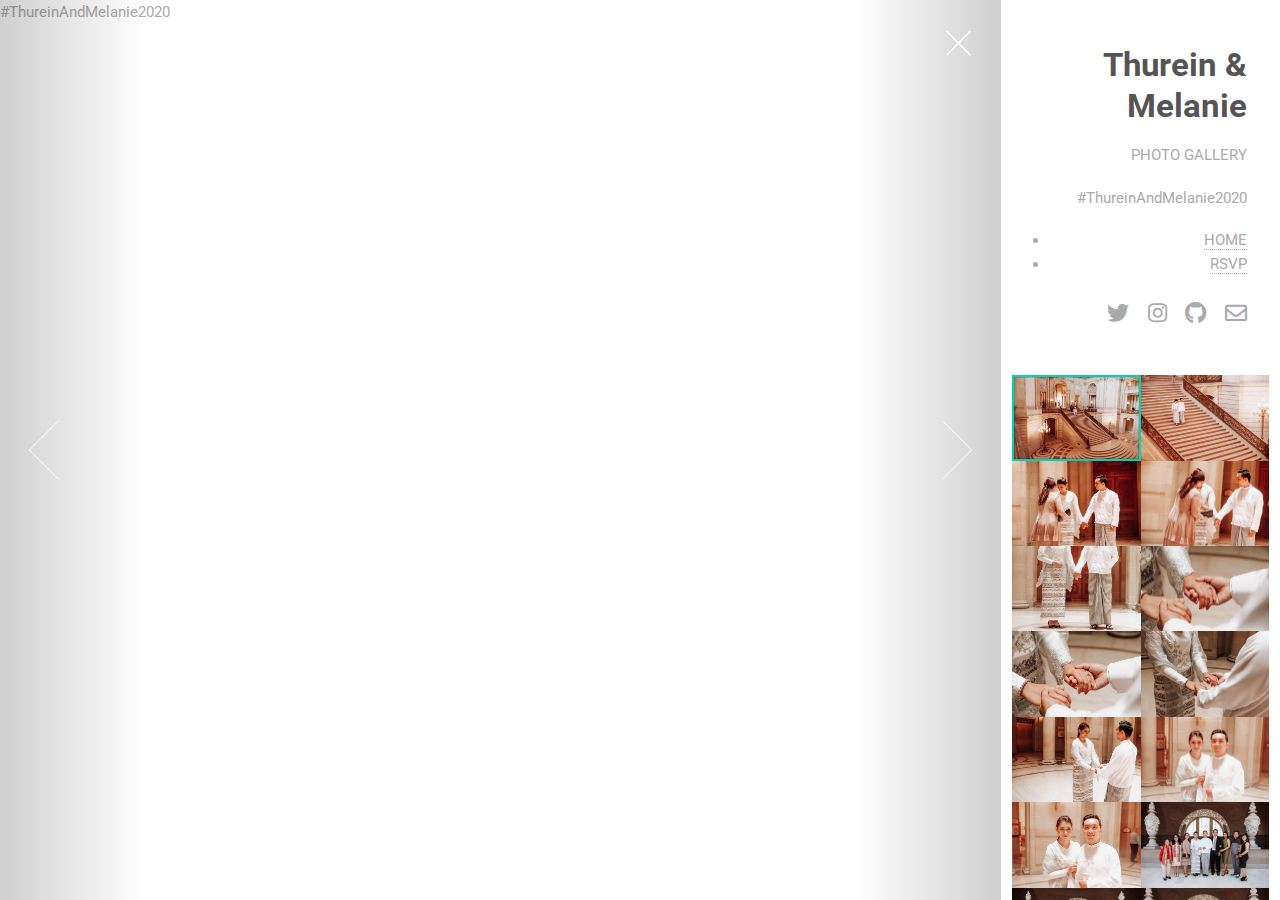
==== commit 7ad79a91: "Update photogallery.html" ====
--- a/photogallery.html
+++ b/photogallery.html
@@ -1,4 +1,4 @@
-<!DOCTYPE HTML>
+#ThureinAndMelanie2020<!DOCTYPE HTML>
 <!--
 	Lens by HTML5 UP
 	html5up.net | @ajlkn
@@ -21,6 +21,7 @@
 					<header id="header">
 						<h1>Thurein & Melanie</h1>
 						<p>PHOTO GALLERY</p>
+						<p>#ThureinAndMelanie2020</p>
 						<nav>
 							<ul>
 								<li><a href="index.html">HOME</a></li>
@@ -40,358 +41,438 @@
 				<!-- Thumbnail -->
 					<section id="thumbnails">
 						<article>
-							<a class="thumbnail" href="cityhall/wedding-1.jpg" data-position="left center"><img src="resized/wedding-1.jpg" alt="" /></a>
-							<h2>Diam tempus accumsan</h2>
+							<a class="thumbnail" href="half-sized/wedding-1.jpg" data-position="left center"><img src="resized/wedding-1.jpg" alt="" /></a>
+							<h2>#ThureinAndMelanie2020</h2>
 							<p>Lorem ipsum dolor sit amet, consectetur adipiscing elit.</p>
 						</article>
 						<article>
-							<a class="thumbnail" href="cityhall/wedding-5.jpg"><img src="resized/wedding-5.jpg" alt="" /></a>
-							<h2>Vivamus convallis libero</h2>
+							<a class="thumbnail" href="half-sized/wedding-5.jpg"><img src="resized/wedding-5.jpg" alt="" /></a>
+							<h2>#ThureinAndMelanie2020</h2>
 							<p>Sed velit lacus, laoreet at venenatis convallis in lorem tincidunt.</p>
 						</article>
 						<article>
-							<a class="thumbnail" href="cityhall/wedding-10.jpg" data-position="top center"><img src="resized/wedding-10.jpg" alt="" /></a>
-							<h2>Nec accumsan enim felis</h2>
+							<a class="thumbnail" href="half-sized/wedding-10.jpg" data-position="top center"><img src="resized/wedding-10.jpg" alt="" /></a>
+							<h2>#ThureinAndMelanie2020</h2>
 							<p>Maecenas eleifend tellus ut turpis eleifend, vitae pretium faucibus.</p>
 						</article>
 						<article>
-							<a class="thumbnail" href="cityhall/wedding-11.jpg"><img src="resized/wedding-11.jpg" alt="" /></a>
-							<h2>Donec maximus nisi eget</h2>
+							<a class="thumbnail" href="half-sized/wedding-11.jpg"><img src="resized/wedding-11.jpg" alt="" /></a>
+							<h2>#ThureinAndMelanie2020</h2>
 							<p>Tristique in nulla vel congue. Sed sociis natoque parturient nascetur.</p>
 						</article>
 						<article>
-							<a class="thumbnail" href="cityhall/wedding-13.jpg" data-position="top center"><img src="resized/wedding-13.jpg" alt="" /></a>
-							<h2>Nullam vitae nunc vulputate</h2>
+							<a class="thumbnail" href="half-sized/wedding-13.jpg" data-position="top center"><img src="resized/wedding-13.jpg" alt="" /></a>
+							<h2>#ThureinAndMelanie2020</h2>
 							<p>In pellentesque cursus velit id posuere. Donec vehicula nulla.</p>
 						</article>
 						<article>
-							<a class="thumbnail" href="cityhall/wedding-14.jpg"><img src="resized/wedding-14.jpg" alt="" /></a>
-							<h2>Phasellus magna faucibus</h2>
+							<a class="thumbnail" href="half-sized/wedding-14.jpg"><img src="resized/wedding-14.jpg" alt="" /></a>
+							<h2>#ThureinAndMelanie2020</h2>
 							<p>Nulla dignissim libero maximus tellus varius dictum ut posuere magna.</p>
 						</article>
 						<article>
-							<a class="thumbnail" href="cityhall/wedding-15.jpg"><img src="resized/wedding-15.jpg" alt="" /></a>
-							<h2>Proin quis mauris</h2>
+							<a class="thumbnail" href="half-sized/wedding-15.jpg"><img src="resized/wedding-15.jpg" alt="" /></a>
+							<h2>#ThureinAndMelanie2020</h2>
 							<p>Etiam ultricies, lorem quis efficitur porttitor, facilisis ante orci urna.</p>
 						</article>
 						<article>
-							<a class="thumbnail" href="cityhall/wedding-16.jpg"><img src="resized/wedding-16.jpg" alt="" /></a>
-							<h2>Gravida quis varius enim</h2>
+							<a class="thumbnail" href="half-sized/wedding-16.jpg"><img src="resized/wedding-16.jpg" alt="" /></a>
+							<h2>#ThureinAndMelanie2020</h2>
 							<p>Nunc egestas congue lorem. Nullam dictum placerat ex sapien tortor mattis.</p>
 						</article>
 						<article>
-							<a class="thumbnail" href="cityhall/wedding-17.jpg"><img src="resized/wedding-17.jpg" alt="" /></a>
-							<h2>Morbi eget vitae adipiscing</h2>
+							<a class="thumbnail" href="half-sized/wedding-17.jpg"><img src="resized/wedding-17.jpg" alt="" /></a>
+							<h2>#ThureinAndMelanie2020</h2>
 							<p>In quis vulputate dui. Maecenas metus elit, dictum praesent lacinia lacus.</p>
 						</article>
 						<article>
-							<a class="thumbnail" href="cityhall/wedding-18.jpg"><img src="resized/wedding-18.jpg" alt="" /></a>
-							<h2>Habitant tristique senectus</h2>
+							<a class="thumbnail" href="half-sized/wedding-18.jpg"><img src="resized/wedding-18.jpg" alt="" /></a>
+							<h2>#ThureinAndMelanie2020</h2>
 							<p>Vestibulum ante ipsum primis in faucibus orci luctus ac tincidunt dolor.</p>
 						</article>
 						<article>
-							<a class="thumbnail" href="cityhall/wedding-19.jpg"><img src="resized/wedding-19.jpg" alt="" /></a>
-							<h2>Pharetra ex non faucibus</h2>
+							<a class="thumbnail" href="half-sized/wedding-19.jpg"><img src="resized/wedding-19.jpg" alt="" /></a>
+							<h2>#ThureinAndMelanie2020</h2>
 							<p>Ut sed magna euismod leo laoreet congue. Fusce congue enim ultricies.</p>
 						</article>
 						<article>
-							<a class="thumbnail" href="cityhall/wedding-20.jpg"><img src="resized/wedding-20.jpg" alt="" /></a>
-							<h2>Mattis lorem sodales</h2>
-							<p>Feugiat auctor leo massa, nec vestibulum nisl erat faucibus, rutrum nulla.</p>
-						</article>
-						<article>
-							<a class="thumbnail" href="cityhall/wedding-21.jpg"><img src="resized/wedding-21.jpg" alt="" /></a>
-							<h2>Mattis lorem sodales</h2>
-							<p>Feugiat auctor leo massa, nec vestibulum nisl erat faucibus, rutrum nulla.</p>
-						</article>
-						<article>
-							<a class="thumbnail" href="cityhall/wedding-22.jpg"><img src="resized/wedding-22.jpg" alt="" /></a>
-							<h2>Mattis lorem sodales</h2>
-							<p>Feugiat auctor leo massa, nec vestibulum nisl erat faucibus, rutrum nulla.</p>
-						</article>
-						<article>
-							<a class="thumbnail" href="cityhall/wedding-23.jpg"><img src="resized/wedding-23.jpg" alt="" /></a>
-							<h2>Mattis lorem sodales</h2>
-							<p>Feugiat auctor leo massa, nec vestibulum nisl erat faucibus, rutrum nulla.</p>
-						</article>
-						<article>
-							<a class="thumbnail" href="cityhall/wedding-25.jpg"><img src="resized/wedding-25.jpg" alt="" /></a>
-							<h2>Mattis lorem sodales</h2>
-							<p>Feugiat auctor leo massa, nec vestibulum nisl erat faucibus, rutrum nulla.</p>
-						</article>
-						<article>
-							<a class="thumbnail" href="cityhall/wedding-26.jpg"><img src="resized/wedding-26.jpg" alt="" /></a>
-							<h2>Mattis lorem sodales</h2>
-							<p>Feugiat auctor leo massa, nec vestibulum nisl erat faucibus, rutrum nulla.</p>
-						</article>
-						<article>
-							<a class="thumbnail" href="cityhall/wedding-28.jpg"><img src="resized/wedding-28.jpg" alt="" /></a>
-							<h2>Mattis lorem sodales</h2>
-							<p>Feugiat auctor leo massa, nec vestibulum nisl erat faucibus, rutrum nulla.</p>
-						</article>
-						<article>
-							<a class="thumbnail" href="cityhall/wedding-29.jpg"><img src="resized/wedding-29.jpg" alt="" /></a>
-							<h2>Mattis lorem sodales</h2>
-							<p>Feugiat auctor leo massa, nec vestibulum nisl erat faucibus, rutrum nulla.</p>
-						</article>
-						<article>
-							<a class="thumbnail" href="cityhall/wedding-30.jpg"><img src="resized/wedding-30.jpg" alt="" /></a>
-							<h2>Mattis lorem sodales</h2>
-							<p>Feugiat auctor leo massa, nec vestibulum nisl erat faucibus, rutrum nulla.</p>
-						</article>
-						<article>
-							<a class="thumbnail" href="cityhall/wedding-32.jpg"><img src="resized/wedding-32.jpg" alt="" /></a>
-							<h2>Mattis lorem sodales</h2>
-							<p>Feugiat auctor leo massa, nec vestibulum nisl erat faucibus, rutrum nulla.</p>
-						</article>
-						<article>
-							<a class="thumbnail" href="cityhall/wedding-33.jpg"><img src="resized/wedding-33.jpg" alt="" /></a>
-							<h2>Mattis lorem sodales</h2>
-							<p>Feugiat auctor leo massa, nec vestibulum nisl erat faucibus, rutrum nulla.</p>
-						</article>
-						<article>
-							<a class="thumbnail" href="cityhall/wedding-34.jpg"><img src="resized/wedding-34.jpg" alt="" /></a>
-							<h2>Mattis lorem sodales</h2>
-							<p>Feugiat auctor leo massa, nec vestibulum nisl erat faucibus, rutrum nulla.</p>
-						</article>
-						<article>
-							<a class="thumbnail" href="cityhall/wedding-35.jpg"><img src="resized/wedding-35.jpg" alt="" /></a>
-							<h2>Mattis lorem sodales</h2>
-							<p>Feugiat auctor leo massa, nec vestibulum nisl erat faucibus, rutrum nulla.</p>
-						</article>
-						<article>
-							<a class="thumbnail" href="cityhall/wedding-36.jpg"><img src="resized/wedding-36.jpg" alt="" /></a>
-							<h2>Mattis lorem sodales</h2>
-							<p>Feugiat auctor leo massa, nec vestibulum nisl erat faucibus, rutrum nulla.</p>
-						</article>
-						<article>
-							<a class="thumbnail" href="cityhall/wedding-37.jpg"><img src="resized/wedding-37.jpg" alt="" /></a>
-							<h2>Mattis lorem sodales</h2>
-							<p>Feugiat auctor leo massa, nec vestibulum nisl erat faucibus, rutrum nulla.</p>
-						</article>
-						<article>
-							<a class="thumbnail" href="cityhall/wedding-38.jpg"><img src="resized/wedding-38.jpg" alt="" /></a>
-							<h2>Mattis lorem sodales</h2>
-							<p>Feugiat auctor leo massa, nec vestibulum nisl erat faucibus, rutrum nulla.</p>
-						</article>
-						<article>
-							<a class="thumbnail" href="cityhall/wedding-39.jpg"><img src="resized/wedding-39.jpg" alt="" /></a>
-							<h2>Mattis lorem sodales</h2>
-							<p>Feugiat auctor leo massa, nec vestibulum nisl erat faucibus, rutrum nulla.</p>
-						</article>
-						<article>
-							<a class="thumbnail" href="cityhall/wedding-40.jpg"><img src="resized/wedding-40.jpg" alt="" /></a>
-							<h2>Mattis lorem sodales</h2>
-							<p>Feugiat auctor leo massa, nec vestibulum nisl erat faucibus, rutrum nulla.</p>
-						</article>
-						<article>
-							<a class="thumbnail" href="cityhall/wedding-43.jpg"><img src="resized/wedding-43.jpg" alt="" /></a>
-							<h2>Mattis lorem sodales</h2>
-							<p>Feugiat auctor leo massa, nec vestibulum nisl erat faucibus, rutrum nulla.</p>
-						</article>
-						<article>
-							<a class="thumbnail" href="cityhall/wedding-44.jpg"><img src="resized/wedding-44.jpg" alt="" /></a>
-							<h2>Mattis lorem sodales</h2>
-							<p>Feugiat auctor leo massa, nec vestibulum nisl erat faucibus, rutrum nulla.</p>
-						</article>
-						<article>
-							<a class="thumbnail" href="cityhall/wedding-45.jpg"><img src="resized/wedding-45.jpg" alt="" /></a>
-							<h2>Mattis lorem sodales</h2>
-							<p>Feugiat auctor leo massa, nec vestibulum nisl erat faucibus, rutrum nulla.</p>
-						</article>
-						<article>
-							<a class="thumbnail" href="cityhall/wedding-46.jpg"><img src="resized/wedding-46.jpg" alt="" /></a>
-							<h2>Mattis lorem sodales</h2>
-							<p>Feugiat auctor leo massa, nec vestibulum nisl erat faucibus, rutrum nulla.</p>
-						</article>
-						<article>
-							<a class="thumbnail" href="cityhall/wedding-47.jpg"><img src="resized/wedding-47.jpg" alt="" /></a>
-							<h2>Mattis lorem sodales</h2>
-							<p>Feugiat auctor leo massa, nec vestibulum nisl erat faucibus, rutrum nulla.</p>
-						</article>
-						<article>
-							<a class="thumbnail" href="cityhall/wedding-48.jpg"><img src="resized/wedding-48.jpg" alt="" /></a>
-							<h2>Mattis lorem sodales</h2>
-							<p>Feugiat auctor leo massa, nec vestibulum nisl erat faucibus, rutrum nulla.</p>
-						</article>
-						<article>
-							<a class="thumbnail" href="cityhall/wedding-49.jpg"><img src="resized/wedding-49.jpg" alt="" /></a>
-							<h2>Mattis lorem sodales</h2>
-							<p>Feugiat auctor leo massa, nec vestibulum nisl erat faucibus, rutrum nulla.</p>
-						</article>
-						<article>
-							<a class="thumbnail" href="cityhall/wedding-50.jpg"><img src="resized/wedding-50.jpg" alt="" /></a>
-							<h2>Mattis lorem sodales</h2>
-							<p>Feugiat auctor leo massa, nec vestibulum nisl erat faucibus, rutrum nulla.</p>
-						</article>
-						<article>
-							<a class="thumbnail" href="cityhall/wedding-51.jpg"><img src="resized/wedding-51.jpg" alt="" /></a>
-							<h2>Mattis lorem sodales</h2>
-							<p>Feugiat auctor leo massa, nec vestibulum nisl erat faucibus, rutrum nulla.</p>
-						</article>
-						<article>
-							<a class="thumbnail" href="cityhall/wedding-52.jpg"><img src="resized/wedding-52.jpg" alt="" /></a>
-							<h2>Mattis lorem sodales</h2>
-							<p>Feugiat auctor leo massa, nec vestibulum nisl erat faucibus, rutrum nulla.</p>
-						</article>
-						<article>
-							<a class="thumbnail" href="cityhall/wedding-53.jpg"><img src="resized/wedding-53.jpg" alt="" /></a>
-							<h2>Mattis lorem sodales</h2>
-							<p>Feugiat auctor leo massa, nec vestibulum nisl erat faucibus, rutrum nulla.</p>
-						</article>
-						<article>
-							<a class="thumbnail" href="cityhall/wedding-54.jpg"><img src="resized/wedding-54.jpg" alt="" /></a>
-							<h2>Mattis lorem sodales</h2>
-							<p>Feugiat auctor leo massa, nec vestibulum nisl erat faucibus, rutrum nulla.</p>
-						</article>
-						<article>
-							<a class="thumbnail" href="cityhall/wedding-55.jpg"><img src="resized/wedding-55.jpg" alt="" /></a>
-							<h2>Mattis lorem sodales</h2>
-							<p>Feugiat auctor leo massa, nec vestibulum nisl erat faucibus, rutrum nulla.</p>
-						</article>
-						<article>
-							<a class="thumbnail" href="cityhall/wedding-56.jpg"><img src="resized/wedding-56.jpg" alt="" /></a>
-							<h2>Mattis lorem sodales</h2>
-							<p>Feugiat auctor leo massa, nec vestibulum nisl erat faucibus, rutrum nulla.</p>
-						</article>
-						<article>
-							<a class="thumbnail" href="cityhall/wedding-57.jpg"><img src="resized/wedding-57.jpg" alt="" /></a>
-							<h2>Mattis lorem sodales</h2>
-							<p>Feugiat auctor leo massa, nec vestibulum nisl erat faucibus, rutrum nulla.</p>
-						</article>
-						<article>
-							<a class="thumbnail" href="cityhall/wedding-58.jpg"><img src="resized/wedding-58.jpg" alt="" /></a>
-							<h2>Mattis lorem sodales</h2>
-							<p>Feugiat auctor leo massa, nec vestibulum nisl erat faucibus, rutrum nulla.</p>
-						</article>
-						<article>
-							<a class="thumbnail" href="cityhall/wedding-59.jpg"><img src="resized/wedding-59.jpg" alt="" /></a>
-							<h2>Mattis lorem sodales</h2>
-							<p>Feugiat auctor leo massa, nec vestibulum nisl erat faucibus, rutrum nulla.</p>
-						</article>
-						<article>
-							<a class="thumbnail" href="cityhall/wedding-61.jpg"><img src="resized/wedding-61.jpg" alt="" /></a>
-							<h2>Mattis lorem sodales</h2>
-							<p>Feugiat auctor leo massa, nec vestibulum nisl erat faucibus, rutrum nulla.</p>
-						</article>
-						<article>
-							<a class="thumbnail" href="cityhall/wedding-62.jpg"><img src="resized/wedding-62.jpg" alt="" /></a>
-							<h2>Mattis lorem sodales</h2>
-							<p>Feugiat auctor leo massa, nec vestibulum nisl erat faucibus, rutrum nulla.</p>
-						</article>
-						<article>
-							<a class="thumbnail" href="cityhall/wedding-63.jpg"><img src="resized/wedding-63.jpg" alt="" /></a>
-							<h2>Mattis lorem sodales</h2>
-							<p>Feugiat auctor leo massa, nec vestibulum nisl erat faucibus, rutrum nulla.</p>
-						</article>
-						<article>
-							<a class="thumbnail" href="cityhall/wedding-64.jpg"><img src="resized/wedding-64.jpg" alt="" /></a>
-							<h2>Mattis lorem sodales</h2>
-							<p>Feugiat auctor leo massa, nec vestibulum nisl erat faucibus, rutrum nulla.</p>
-						</article>
-						<article>
-							<a class="thumbnail" href="cityhall/wedding-65.jpg"><img src="resized/wedding-65.jpg" alt="" /></a>
-							<h2>Mattis lorem sodales</h2>
-							<p>Feugiat auctor leo massa, nec vestibulum nisl erat faucibus, rutrum nulla.</p>
-						</article>
-						<article>
-							<a class="thumbnail" href="cityhall/wedding-67.jpg"><img src="resized/wedding-67.jpg" alt="" /></a>
-							<h2>Mattis lorem sodales</h2>
-							<p>Feugiat auctor leo massa, nec vestibulum nisl erat faucibus, rutrum nulla.</p>
-						</article>
-						<article>
-							<a class="thumbnail" href="cityhall/wedding-68.jpg"><img src="resized/wedding-68.jpg" alt="" /></a>
-							<h2>Mattis lorem sodales</h2>
-							<p>Feugiat auctor leo massa, nec vestibulum nisl erat faucibus, rutrum nulla.</p>
-						</article>
-						<article>
-							<a class="thumbnail" href="cityhall/wedding-70.jpg"><img src="resized/wedding-70.jpg" alt="" /></a>
-							<h2>Mattis lorem sodales</h2>
-							<p>Feugiat auctor leo massa, nec vestibulum nisl erat faucibus, rutrum nulla.</p>
-						</article>
-						<article>
-							<a class="thumbnail" href="cityhall/wedding-71.jpg"><img src="resized/wedding-71.jpg" alt="" /></a>
-							<h2>Mattis lorem sodales</h2>
-							<p>Feugiat auctor leo massa, nec vestibulum nisl erat faucibus, rutrum nulla.</p>
-						</article>
-						<article>
-							<a class="thumbnail" href="cityhall/wedding-72.jpg"><img src="resized/wedding-72.jpg" alt="" /></a>
-							<h2>Mattis lorem sodales</h2>
-							<p>Feugiat auctor leo massa, nec vestibulum nisl erat faucibus, rutrum nulla.</p>
-						</article>
-						<article>
-							<a class="thumbnail" href="cityhall/wedding-73.jpg"><img src="resized/wedding-73.jpg" alt="" /></a>
-							<h2>Mattis lorem sodales</h2>
-							<p>Feugiat auctor leo massa, nec vestibulum nisl erat faucibus, rutrum nulla.</p>
-						</article>
-						<article>
-							<a class="thumbnail" href="cityhall/wedding-74.jpg"><img src="resized/wedding-74.jpg" alt="" /></a>
-							<h2>Mattis lorem sodales</h2>
-							<p>Feugiat auctor leo massa, nec vestibulum nisl erat faucibus, rutrum nulla.</p>
-						</article>
-						<article>
-							<a class="thumbnail" href="cityhall/wedding-75.jpg"><img src="resized/wedding-75.jpg" alt="" /></a>
-							<h2>Mattis lorem sodales</h2>
-							<p>Feugiat auctor leo massa, nec vestibulum nisl erat faucibus, rutrum nulla.</p>
-						</article>
-						<article>
-							<a class="thumbnail" href="cityhall/wedding-76.jpg"><img src="resized/wedding-76.jpg" alt="" /></a>
-							<h2>Mattis lorem sodales</h2>
-							<p>Feugiat auctor leo massa, nec vestibulum nisl erat faucibus, rutrum nulla.</p>
-						</article>
-						<article>
-							<a class="thumbnail" href="cityhall/wedding-77.jpg"><img src="resized/wedding-77.jpg" alt="" /></a>
-							<h2>Mattis lorem sodales</h2>
-							<p>Feugiat auctor leo massa, nec vestibulum nisl erat faucibus, rutrum nulla.</p>
-						</article>
-						<article>
-							<a class="thumbnail" href="cityhall/wedding-78.jpg"><img src="resized/wedding-78.jpg" alt="" /></a>
-							<h2>Mattis lorem sodales</h2>
-							<p>Feugiat auctor leo massa, nec vestibulum nisl erat faucibus, rutrum nulla.</p>
-						</article>
-						<article>
-							<a class="thumbnail" href="cityhall/wedding-79.jpg"><img src="resized/wedding-79.jpg" alt="" /></a>
-							<h2>Mattis lorem sodales</h2>
-							<p>Feugiat auctor leo massa, nec vestibulum nisl erat faucibus, rutrum nulla.</p>
-						</article>
-						<article>
-							<a class="thumbnail" href="cityhall/wedding-80.jpg"><img src="resized/wedding-80.jpg" alt="" /></a>
-							<h2>Mattis lorem sodales</h2>
-							<p>Feugiat auctor leo massa, nec vestibulum nisl erat faucibus, rutrum nulla.</p>
-						</article>
-						<article>
-							<a class="thumbnail" href="cityhall/wedding-81.jpg"><img src="resized/wedding-81.jpg" alt="" /></a>
-							<h2>Mattis lorem sodales</h2>
-							<p>Feugiat auctor leo massa, nec vestibulum nisl erat faucibus, rutrum nulla.</p>
-						</article>
-						<article>
-							<a class="thumbnail" href="cityhall/wedding-82.jpg"><img src="resized/wedding-82.jpg" alt="" /></a>
-							<h2>Mattis lorem sodales</h2>
-							<p>Feugiat auctor leo massa, nec vestibulum nisl erat faucibus, rutrum nulla.</p>
-						</article>
-						<article>
-							<a class="thumbnail" href="cityhall/wedding-83.jpg"><img src="resized/wedding-83.jpg" alt="" /></a>
-							<h2>Mattis lorem sodales</h2>
-							<p>Feugiat auctor leo massa, nec vestibulum nisl erat faucibus, rutrum nulla.</p>
-						</article>
-						<article>
-							<a class="thumbnail" href="cityhall/wedding-84.jpg"><img src="resized/wedding-84.jpg" alt="" /></a>
-							<h2>Mattis lorem sodales</h2>
-							<p>Feugiat auctor leo massa, nec vestibulum nisl erat faucibus, rutrum nulla.</p>
-						</article>
-						<article>
-							<a class="thumbnail" href="cityhall/wedding-88.jpg"><img src="resized/wedding-88.jpg" alt="" /></a>
-							<h2>Mattis lorem sodales</h2>
-							<p>Feugiat auctor leo massa, nec vestibulum nisl erat faucibus, rutrum nulla.</p>
-						</article>
-						<article>
-							<a class="thumbnail" href="cityhall/wedding-89.jpg"><img src="resized/wedding-89.jpg" alt="" /></a>
-							<h2>Mattis lorem sodales</h2>
-							<p>Feugiat auctor leo massa, nec vestibulum nisl erat faucibus, rutrum nulla.</p>
-						</article>
-						<article>
-							<a class="thumbnail" href="cityhall/wedding-90.jpg"><img src="resized/wedding-90.jpg" alt="" /></a>
-							<h2>Mattis lorem sodales</h2>
+							<a class="thumbnail" href="half-sized/wedding-20.jpg"><img src="resized/wedding-20.jpg" alt="" /></a>
+							<h2>#ThureinAndMelanie2020</h2>
+							<p>Feugiat auctor leo massa, nec vestibulum nisl erat faucibus, rutrum nulla.</p>
+						</article>
+						<article>
+							<a class="thumbnail" href="half-sized/wedding-21.jpg"><img src="resized/wedding-21.jpg" alt="" /></a>
+							<h2>#ThureinAndMelanie2020</h2>
+							<p>Feugiat auctor leo massa, nec vestibulum nisl erat faucibus, rutrum nulla.</p>
+						</article>
+						<article>
+							<a class="thumbnail" href="half-sized/wedding-22.jpg"><img src="resized/wedding-22.jpg" alt="" /></a>
+							<h2>#ThureinAndMelanie2020</h2>
+							<p>Feugiat auctor leo massa, nec vestibulum nisl erat faucibus, rutrum nulla.</p>
+						</article>
+						<article>
+							<a class="thumbnail" href="half-sized/wedding-23.jpg"><img src="resized/wedding-23.jpg" alt="" /></a>
+							<h2>#ThureinAndMelanie2020</h2>
+							<p>Feugiat auctor leo massa, nec vestibulum nisl erat faucibus, rutrum nulla.</p>
+						</article>
+						<article>
+							<a class="thumbnail" href="half-sized/wedding-25.jpg"><img src="resized/wedding-25.jpg" alt="" /></a>
+							<h2>#ThureinAndMelanie2020</h2>
+							<p>Feugiat auctor leo massa, nec vestibulum nisl erat faucibus, rutrum nulla.</p>
+						</article>
+						<article>
+							<a class="thumbnail" href="half-sized/wedding-26.jpg"><img src="resized/wedding-26.jpg" alt="" /></a>
+							<h2>#ThureinAndMelanie2020</h2>
+							<p>Feugiat auctor leo massa, nec vestibulum nisl erat faucibus, rutrum nulla.</p>
+						</article>
+						<article>
+							<a class="thumbnail" href="half-sized/wedding-28.jpg"><img src="resized/wedding-28.jpg" alt="" /></a>
+							<h2>#ThureinAndMelanie2020</h2>
+							<p>Feugiat auctor leo massa, nec vestibulum nisl erat faucibus, rutrum nulla.</p>
+						</article>
+						<article>
+							<a class="thumbnail" href="half-sized/wedding-29.jpg"><img src="resized/wedding-29.jpg" alt="" /></a>
+							<h2>#ThureinAndMelanie2020</h2>
+							<p>Feugiat auctor leo massa, nec vestibulum nisl erat faucibus, rutrum nulla.</p>
+						</article>
+						<article>
+							<a class="thumbnail" href="half-sized/wedding-30.jpg"><img src="resized/wedding-30.jpg" alt="" /></a>
+							<h2>#ThureinAndMelanie2020</h2>
+							<p>Feugiat auctor leo massa, nec vestibulum nisl erat faucibus, rutrum nulla.</p>
+						</article>
+						<article>
+							<a class="thumbnail" href="half-sized/wedding-32.jpg"><img src="resized/wedding-32.jpg" alt="" /></a>
+							<h2>#ThureinAndMelanie2020</h2>
+							<p>Feugiat auctor leo massa, nec vestibulum nisl erat faucibus, rutrum nulla.</p>
+						</article>
+						<article>
+							<a class="thumbnail" href="half-sized/wedding-33.jpg"><img src="resized/wedding-33.jpg" alt="" /></a>
+							<h2>#ThureinAndMelanie2020</h2>
+							<p>Feugiat auctor leo massa, nec vestibulum nisl erat faucibus, rutrum nulla.</p>
+						</article>
+						<article>
+							<a class="thumbnail" href="half-sized/wedding-34.jpg"><img src="resized/wedding-34.jpg" alt="" /></a>
+							<h2>#ThureinAndMelanie2020</h2>
+							<p>Feugiat auctor leo massa, nec vestibulum nisl erat faucibus, rutrum nulla.</p>
+						</article>
+						<article>
+							<a class="thumbnail" href="half-sized/wedding-35.jpg"><img src="resized/wedding-35.jpg" alt="" /></a>
+							<h2>#ThureinAndMelanie2020</h2>
+							<p>Feugiat auctor leo massa, nec vestibulum nisl erat faucibus, rutrum nulla.</p>
+						</article>
+						<article>
+							<a class="thumbnail" href="half-sized/wedding-36.jpg"><img src="resized/wedding-36.jpg" alt="" /></a>
+							<h2>#ThureinAndMelanie2020</h2>
+							<p>Feugiat auctor leo massa, nec vestibulum nisl erat faucibus, rutrum nulla.</p>
+						</article>
+						<article>
+							<a class="thumbnail" href="half-sized/wedding-37.jpg"><img src="resized/wedding-37.jpg" alt="" /></a>
+							<h2>#ThureinAndMelanie2020</h2>
+							<p>Feugiat auctor leo massa, nec vestibulum nisl erat faucibus, rutrum nulla.</p>
+						</article>
+						<article>
+							<a class="thumbnail" href="half-sized/wedding-38.jpg"><img src="resized/wedding-38.jpg" alt="" /></a>
+							<h2>#ThureinAndMelanie2020</h2>
+							<p>Feugiat auctor leo massa, nec vestibulum nisl erat faucibus, rutrum nulla.</p>
+						</article>
+						<article>
+							<a class="thumbnail" href="half-sized/wedding-39.jpg"><img src="resized/wedding-39.jpg" alt="" /></a>
+							<h2>#ThureinAndMelanie2020</h2>
+							<p>Feugiat auctor leo massa, nec vestibulum nisl erat faucibus, rutrum nulla.</p>
+						</article>
+						<article>
+							<a class="thumbnail" href="half-sized/wedding-40.jpg"><img src="resized/wedding-40.jpg" alt="" /></a>
+							<h2>#ThureinAndMelanie2020</h2>
+							<p>Feugiat auctor leo massa, nec vestibulum nisl erat faucibus, rutrum nulla.</p>
+						</article>
+						<article>
+							<a class="thumbnail" href="half-sized/wedding-43.jpg"><img src="resized/wedding-43.jpg" alt="" /></a>
+							<h2>#ThureinAndMelanie2020</h2>
+							<p>Feugiat auctor leo massa, nec vestibulum nisl erat faucibus, rutrum nulla.</p>
+						</article>
+						<article>
+							<a class="thumbnail" href="half-sized/wedding-44.jpg"><img src="resized/wedding-44.jpg" alt="" /></a>
+							<h2>#ThureinAndMelanie2020</h2>
+							<p>Feugiat auctor leo massa, nec vestibulum nisl erat faucibus, rutrum nulla.</p>
+						</article>
+						<article>
+							<a class="thumbnail" href="half-sized/wedding-45.jpg"><img src="resized/wedding-45.jpg" alt="" /></a>
+							<h2>#ThureinAndMelanie2020</h2>
+							<p>Feugiat auctor leo massa, nec vestibulum nisl erat faucibus, rutrum nulla.</p>
+						</article>
+						<article>
+							<a class="thumbnail" href="half-sized/wedding-46.jpg"><img src="resized/wedding-46.jpg" alt="" /></a>
+							<h2>#ThureinAndMelanie2020</h2>
+							<p>Feugiat auctor leo massa, nec vestibulum nisl erat faucibus, rutrum nulla.</p>
+						</article>
+						<article>
+							<a class="thumbnail" href="half-sized/wedding-47.jpg"><img src="resized/wedding-47.jpg" alt="" /></a>
+							<h2>#ThureinAndMelanie2020</h2>
+							<p>Feugiat auctor leo massa, nec vestibulum nisl erat faucibus, rutrum nulla.</p>
+						</article>
+						<article>
+							<a class="thumbnail" href="half-sized/wedding-48.jpg"><img src="resized/wedding-48.jpg" alt="" /></a>
+							<h2>#ThureinAndMelanie2020</h2>
+							<p>Feugiat auctor leo massa, nec vestibulum nisl erat faucibus, rutrum nulla.</p>
+						</article>
+						<article>
+							<a class="thumbnail" href="half-sized/wedding-49.jpg"><img src="resized/wedding-49.jpg" alt="" /></a>
+							<h2>#ThureinAndMelanie2020</h2>
+							<p>Feugiat auctor leo massa, nec vestibulum nisl erat faucibus, rutrum nulla.</p>
+						</article>
+						<article>
+							<a class="thumbnail" href="half-sized/wedding-50.jpg"><img src="resized/wedding-50.jpg" alt="" /></a>
+							<h2>#ThureinAndMelanie2020</h2>
+							<p>Feugiat auctor leo massa, nec vestibulum nisl erat faucibus, rutrum nulla.</p>
+						</article>
+						<article>
+							<a class="thumbnail" href="half-sized/wedding-51.jpg"><img src="resized/wedding-51.jpg" alt="" /></a>
+							<h2>#ThureinAndMelanie2020</h2>
+							<p>Feugiat auctor leo massa, nec vestibulum nisl erat faucibus, rutrum nulla.</p>
+						</article>
+						<article>
+							<a class="thumbnail" href="half-sized/wedding-52.jpg"><img src="resized/wedding-52.jpg" alt="" /></a>
+							<h2>#ThureinAndMelanie2020</h2>
+							<p>Feugiat auctor leo massa, nec vestibulum nisl erat faucibus, rutrum nulla.</p>
+						</article>
+						<article>
+							<a class="thumbnail" href="half-sized/wedding-53.jpg"><img src="resized/wedding-53.jpg" alt="" /></a>
+							<h2>#ThureinAndMelanie2020</h2>
+							<p>Feugiat auctor leo massa, nec vestibulum nisl erat faucibus, rutrum nulla.</p>
+						</article>
+						<article>
+							<a class="thumbnail" href="half-sized/wedding-54.jpg"><img src="resized/wedding-54.jpg" alt="" /></a>
+							<h2>#ThureinAndMelanie2020</h2>
+							<p>Feugiat auctor leo massa, nec vestibulum nisl erat faucibus, rutrum nulla.</p>
+						</article>
+						<article>
+							<a class="thumbnail" href="half-sized/wedding-55.jpg"><img src="resized/wedding-55.jpg" alt="" /></a>
+							<h2>#ThureinAndMelanie2020</h2>
+							<p>Feugiat auctor leo massa, nec vestibulum nisl erat faucibus, rutrum nulla.</p>
+						</article>
+						<article>
+							<a class="thumbnail" href="half-sized/wedding-56.jpg"><img src="resized/wedding-56.jpg" alt="" /></a>
+							<h2>#ThureinAndMelanie2020</h2>
+							<p>Feugiat auctor leo massa, nec vestibulum nisl erat faucibus, rutrum nulla.</p>
+						</article>
+						<article>
+							<a class="thumbnail" href="half-sized/wedding-57.jpg"><img src="resized/wedding-57.jpg" alt="" /></a>
+							<h2>#ThureinAndMelanie2020</h2>
+							<p>Feugiat auctor leo massa, nec vestibulum nisl erat faucibus, rutrum nulla.</p>
+						</article>
+						<article>
+							<a class="thumbnail" href="half-sized/wedding-58.jpg"><img src="resized/wedding-58.jpg" alt="" /></a>
+							<h2>#ThureinAndMelanie2020</h2>
+							<p>Feugiat auctor leo massa, nec vestibulum nisl erat faucibus, rutrum nulla.</p>
+						</article>
+						<article>
+							<a class="thumbnail" href="half-sized/wedding-59.jpg"><img src="resized/wedding-59.jpg" alt="" /></a>
+							<h2>#ThureinAndMelanie2020</h2>
+							<p>Feugiat auctor leo massa, nec vestibulum nisl erat faucibus, rutrum nulla.</p>
+						</article>
+						<article>
+							<a class="thumbnail" href="half-sized/wedding-61.jpg"><img src="resized/wedding-61.jpg" alt="" /></a>
+							<h2>#ThureinAndMelanie2020</h2>
+							<p>Feugiat auctor leo massa, nec vestibulum nisl erat faucibus, rutrum nulla.</p>
+						</article>
+						<article>
+							<a class="thumbnail" href="half-sized/wedding-62.jpg"><img src="resized/wedding-62.jpg" alt="" /></a>
+							<h2>#ThureinAndMelanie2020</h2>
+							<p>Feugiat auctor leo massa, nec vestibulum nisl erat faucibus, rutrum nulla.</p>
+						</article>
+						<article>
+							<a class="thumbnail" href="half-sized/wedding-63.jpg"><img src="resized/wedding-63.jpg" alt="" /></a>
+							<h2>#ThureinAndMelanie2020</h2>
+							<p>Feugiat auctor leo massa, nec vestibulum nisl erat faucibus, rutrum nulla.</p>
+						</article>
+						<article>
+							<a class="thumbnail" href="half-sized/wedding-64.jpg"><img src="resized/wedding-64.jpg" alt="" /></a>
+							<h2>#ThureinAndMelanie2020</h2>
+							<p>Feugiat auctor leo massa, nec vestibulum nisl erat faucibus, rutrum nulla.</p>
+						</article>
+						<article>
+							<a class="thumbnail" href="half-sized/wedding-65.jpg"><img src="resized/wedding-65.jpg" alt="" /></a>
+							<h2>#ThureinAndMelanie2020</h2>
+							<p>Feugiat auctor leo massa, nec vestibulum nisl erat faucibus, rutrum nulla.</p>
+						</article>
+						<article>
+							<a class="thumbnail" href="half-sized/wedding-67.jpg"><img src="resized/wedding-67.jpg" alt="" /></a>
+							<h2>#ThureinAndMelanie2020</h2>
+							<p>Feugiat auctor leo massa, nec vestibulum nisl erat faucibus, rutrum nulla.</p>
+						</article>
+						<article>
+							<a class="thumbnail" href="half-sized/wedding-68.jpg"><img src="resized/wedding-68.jpg" alt="" /></a>
+							<h2>#ThureinAndMelanie2020</h2>
+							<p>Feugiat auctor leo massa, nec vestibulum nisl erat faucibus, rutrum nulla.</p>
+						</article>
+						<article>
+							<a class="thumbnail" href="half-sized/wedding-70.jpg"><img src="resized/wedding-70.jpg" alt="" /></a>
+							<h2>#ThureinAndMelanie2020</h2>
+							<p>Feugiat auctor leo massa, nec vestibulum nisl erat faucibus, rutrum nulla.</p>
+						</article>
+						<article>
+							<a class="thumbnail" href="half-sized/wedding-71.jpg"><img src="resized/wedding-71.jpg" alt="" /></a>
+							<h2>#ThureinAndMelanie2020</h2>
+							<p>Feugiat auctor leo massa, nec vestibulum nisl erat faucibus, rutrum nulla.</p>
+						</article>
+						<article>
+							<a class="thumbnail" href="half-sized/wedding-72.jpg"><img src="resized/wedding-72.jpg" alt="" /></a>
+							<h2>#ThureinAndMelanie2020</h2>
+							<p>Feugiat auctor leo massa, nec vestibulum nisl erat faucibus, rutrum nulla.</p>
+						</article>
+						<article>
+							<a class="thumbnail" href="half-sized/wedding-73.jpg"><img src="resized/wedding-73.jpg" alt="" /></a>
+							<h2>#ThureinAndMelanie2020</h2>
+							<p>Feugiat auctor leo massa, nec vestibulum nisl erat faucibus, rutrum nulla.</p>
+						</article>
+						<article>
+							<a class="thumbnail" href="half-sized/wedding-74.jpg"><img src="resized/wedding-74.jpg" alt="" /></a>
+							<h2>#ThureinAndMelanie2020</h2>
+							<p>Feugiat auctor leo massa, nec vestibulum nisl erat faucibus, rutrum nulla.</p>
+						</article>
+						<article>
+							<a class="thumbnail" href="half-sized/wedding-75.jpg"><img src="resized/wedding-75.jpg" alt="" /></a>
+							<h2>#ThureinAndMelanie2020</h2>
+							<p>Feugiat auctor leo massa, nec vestibulum nisl erat faucibus, rutrum nulla.</p>
+						</article>
+						<article>
+							<a class="thumbnail" href="half-sized/wedding-76.jpg"><img src="resized/wedding-76.jpg" alt="" /></a>
+							<h2>#ThureinAndMelanie2020</h2>
+							<p>Feugiat auctor leo massa, nec vestibulum nisl erat faucibus, rutrum nulla.</p>
+						</article>
+						<article>
+							<a class="thumbnail" href="half-sized/wedding-77.jpg"><img src="resized/wedding-77.jpg" alt="" /></a>
+							<h2>#ThureinAndMelanie2020</h2>
+							<p>Feugiat auctor leo massa, nec vestibulum nisl erat faucibus, rutrum nulla.</p>
+						</article>
+						<article>
+							<a class="thumbnail" href="half-sized/wedding-78.jpg"><img src="resized/wedding-78.jpg" alt="" /></a>
+							<h2>#ThureinAndMelanie2020</h2>
+							<p>Feugiat auctor leo massa, nec vestibulum nisl erat faucibus, rutrum nulla.</p>
+						</article>
+						<article>
+							<a class="thumbnail" href="half-sized/wedding-79.jpg"><img src="resized/wedding-79.jpg" alt="" /></a>
+							<h2>#ThureinAndMelanie2020</h2>
+							<p>Feugiat auctor leo massa, nec vestibulum nisl erat faucibus, rutrum nulla.</p>
+						</article>
+						<article>
+							<a class="thumbnail" href="half-sized/wedding-80.jpg"><img src="resized/wedding-80.jpg" alt="" /></a>
+							<h2>#ThureinAndMelanie2020</h2>
+							<p>Feugiat auctor leo massa, nec vestibulum nisl erat faucibus, rutrum nulla.</p>
+						</article>
+						<article>
+							<a class="thumbnail" href="half-sized/wedding-81.jpg"><img src="resized/wedding-81.jpg" alt="" /></a>
+							<h2>#ThureinAndMelanie2020</h2>
+							<p>Feugiat auctor leo massa, nec vestibulum nisl erat faucibus, rutrum nulla.</p>
+						</article>
+						<article>
+							<a class="thumbnail" href="half-sized/wedding-82.jpg"><img src="resized/wedding-82.jpg" alt="" /></a>
+							<h2>#ThureinAndMelanie2020</h2>
+							<p>Feugiat auctor leo massa, nec vestibulum nisl erat faucibus, rutrum nulla.</p>
+						</article>
+						<article>
+							<a class="thumbnail" href="half-sized/wedding-83.jpg"><img src="resized/wedding-83.jpg" alt="" /></a>
+							<h2>#ThureinAndMelanie2020</h2>
+							<p>Feugiat auctor leo massa, nec vestibulum nisl erat faucibus, rutrum nulla.</p>
+						</article>
+						<article>
+							<a class="thumbnail" href="half-sized/wedding-84.jpg"><img src="resized/wedding-84.jpg" alt="" /></a>
+							<h2>#ThureinAndMelanie2020</h2>
+							<p>Feugiat auctor leo massa, nec vestibulum nisl erat faucibus, rutrum nulla.</p>
+						</article>
+						<article>
+							<a class="thumbnail" href="half-sized/wedding-88.jpg"><img src="resized/wedding-88.jpg" alt="" /></a>
+							<h2>#ThureinAndMelanie2020</h2>
+							<p>Feugiat auctor leo massa, nec vestibulum nisl erat faucibus, rutrum nulla.</p>
+						</article>
+						<article>
+							<a class="thumbnail" href="half-sized/wedding-89.jpg"><img src="resized/wedding-89.jpg" alt="" /></a>
+							<h2>#ThureinAndMelanie2020</h2>
+							<p>Feugiat auctor leo massa, nec vestibulum nisl erat faucibus, rutrum nulla.</p>
+						</article>
+						<article>
+							<a class="thumbnail" href="half-sized/wedding-90.jpg"><img src="resized/wedding-90.jpg" alt="" /></a>
+							<h2>#ThureinAndMelanie2020</h2>
+							<p>Feugiat auctor leo massa, nec vestibulum nisl erat faucibus, rutrum nulla.</p>
+						</article>
+						<article>
+							<a class="thumbnail" href="half-sized/wedding-2.jpg"><img src="resized/wedding-2.jpg" alt="" /></a>
+							<h2>#ThureinAndMelanie2020</h2>
+							<p>Feugiat auctor leo massa, nec vestibulum nisl erat faucibus, rutrum nulla.</p>
+						</article>
+						<article>
+							<a class="thumbnail" href="half-sized/wedding-3.jpg"><img src="resized/wedding-3.jpg" alt="" /></a>
+							<h2>#ThureinAndMelanie2020</h2>
+							<p>Feugiat auctor leo massa, nec vestibulum nisl erat faucibus, rutrum nulla.</p>
+						</article>
+						<article>
+							<a class="thumbnail" href="half-sized/wedding-4.jpg"><img src="resized/wedding-4.jpg" alt="" /></a>
+							<h2>#ThureinAndMelanie2020</h2>
+							<p>Feugiat auctor leo massa, nec vestibulum nisl erat faucibus, rutrum nulla.</p>
+						</article>
+						<article>
+							<a class="thumbnail" href="half-sized/wedding-7.1.jpg"><img src="resized/wedding-7.1.jpg" alt="" /></a>
+							<h2>#ThureinAndMelanie2020</h2>
+							<p>Feugiat auctor leo massa, nec vestibulum nisl erat faucibus, rutrum nulla.</p>
+						</article>
+						<article>
+							<a class="thumbnail" href="half-sized/wedding-9.jpg"><img src="resized/wedding-9.jpg" alt="" /></a>
+							<h2>#ThureinAndMelanie2020</h2>
+							<p>Feugiat auctor leo massa, nec vestibulum nisl erat faucibus, rutrum nulla.</p>
+						</article>
+						<article>
+							<a class="thumbnail" href="half-sized/wedding-12.jpg"><img src="resized/wedding-12.jpg" alt="" /></a>
+							<h2>#ThureinAndMelanie2020</h2>
+							<p>Feugiat auctor leo massa, nec vestibulum nisl erat faucibus, rutrum nulla.</p>
+						</article>
+						<article>
+							<a class="thumbnail" href="half-sized/wedding-24.jpg"><img src="resized/wedding-24.jpg" alt="" /></a>
+							<h2>#ThureinAndMelanie2020</h2>
+							<p>Feugiat auctor leo massa, nec vestibulum nisl erat faucibus, rutrum nulla.</p>
+						</article>
+						<article>
+							<a class="thumbnail" href="half-sized/wedding-31.jpg"><img src="resized/wedding-31.jpg" alt="" /></a>
+							<h2>#ThureinAndMelanie2020</h2>
+							<p>Feugiat auctor leo massa, nec vestibulum nisl erat faucibus, rutrum nulla.</p>
+						</article>
+						<article>
+							<a class="thumbnail" href="half-sized/wedding-41.jpg"><img src="resized/wedding-41.jpg" alt="" /></a>
+							<h2>#ThureinAndMelanie2020</h2>
+							<p>Feugiat auctor leo massa, nec vestibulum nisl erat faucibus, rutrum nulla.</p>
+						</article>
+						<article>
+							<a class="thumbnail" href="half-sized/wedding-42.jpg"><img src="resized/wedding-42.jpg" alt="" /></a>
+							<h2>#ThureinAndMelanie2020</h2>
+							<p>Feugiat auctor leo massa, nec vestibulum nisl erat faucibus, rutrum nulla.</p>
+						</article>
+						<article>
+							<a class="thumbnail" href="half-sized/wedding-60.jpg"><img src="resized/wedding-60.jpg" alt="" /></a>
+							<h2>#ThureinAndMelanie2020</h2>
+							<p>Feugiat auctor leo massa, nec vestibulum nisl erat faucibus, rutrum nulla.</p>
+						</article>
+						<article>
+							<a class="thumbnail" href="half-sized/wedding-66.jpg"><img src="resized/wedding-66.jpg" alt="" /></a>
+							<h2>#ThureinAndMelanie2020</h2>
+							<p>Feugiat auctor leo massa, nec vestibulum nisl erat faucibus, rutrum nulla.</p>
+						</article>
+						<article>
+							<a class="thumbnail" href="half-sized/wedding-69.jpg"><img src="resized/wedding-69.jpg" alt="" /></a>
+							<h2>#ThureinAndMelanie2020</h2>
+							<p>Feugiat auctor leo massa, nec vestibulum nisl erat faucibus, rutrum nulla.</p>
+						</article>
+						<article>
+							<a class="thumbnail" href="half-sized/wedding-85.jpg"><img src="resized/wedding-85.jpg" alt="" /></a>
+							<h2>#ThureinAndMelanie2020</h2>
+							<p>Feugiat auctor leo massa, nec vestibulum nisl erat faucibus, rutrum nulla.</p>
+						</article>
+						<article>
+							<a class="thumbnail" href="half-sized/wedding-86.jpg"><img src="resized/wedding-86.jpg" alt="" /></a>
+							<h2>#ThureinAndMelanie2020</h2>
+							<p>Feugiat auctor leo massa, nec vestibulum nisl erat faucibus, rutrum nulla.</p>
+						</article>
+						<article>
+							<a class="thumbnail" href="half-sized/wedding-87.jpg"><img src="resized/wedding-87.jpg" alt="" /></a>
+							<h2>#ThureinAndMelanie2020</h2>
 							<p>Feugiat auctor leo massa, nec vestibulum nisl erat faucibus, rutrum nulla.</p>
 						</article>
 					</section>
